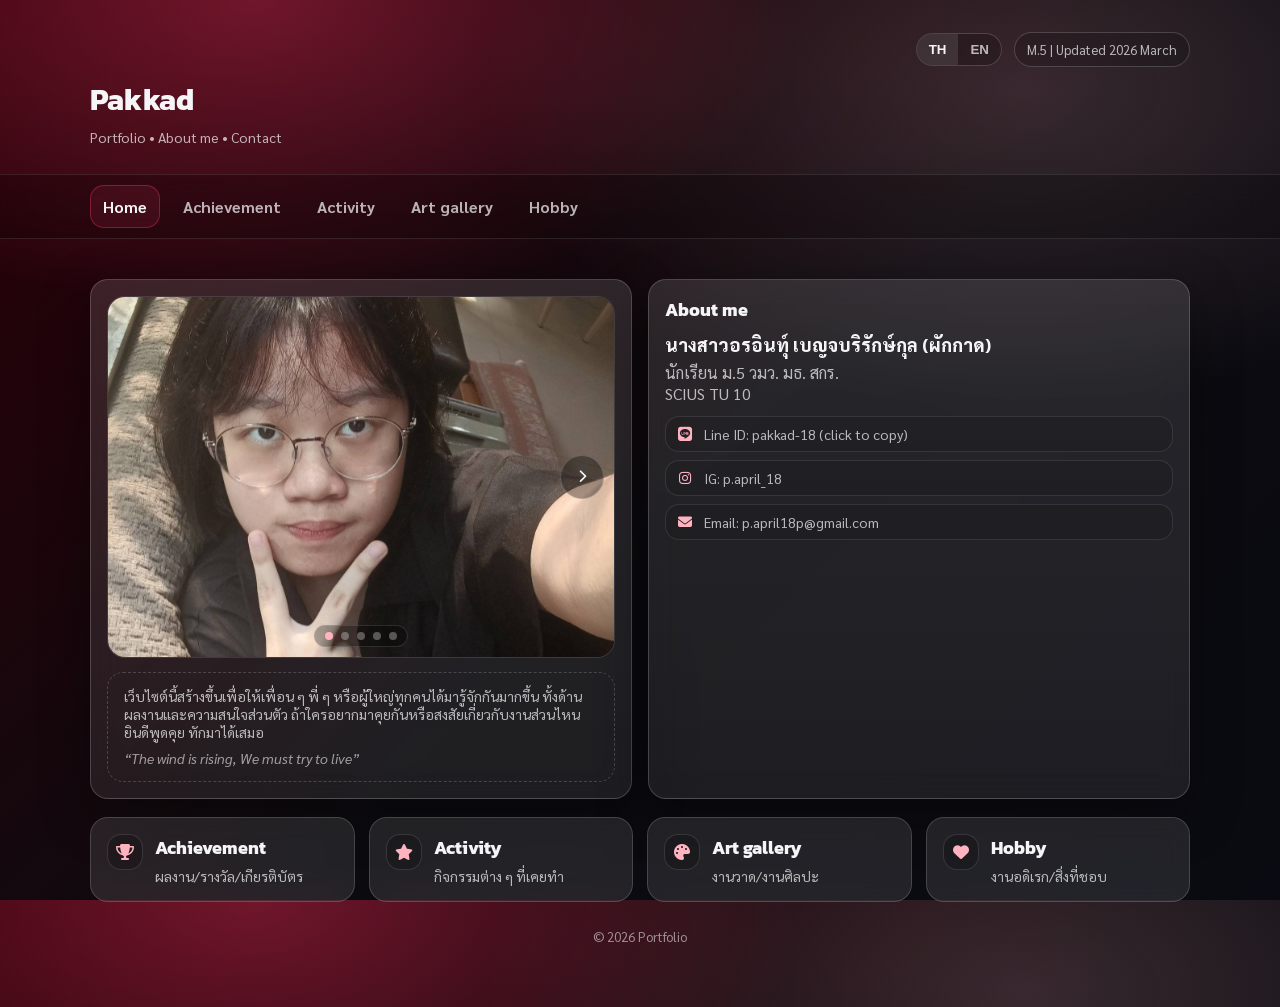
==== index.html @ 6d71f20a "update" ====
<!doctype html>
<html lang="th">
<head>
  <meta charset="utf-8" />
  <meta name="viewport" content="width=device-width, initial-scale=1" />
  <title>Pakkad | About me</title>

  <!-- Fonts -->
  <link rel="preconnect" href="https://fonts.googleapis.com">
  <link rel="preconnect" href="https://fonts.gstatic.com" crossorigin>
  <link href="https://fonts.googleapis.com/css2?family=Kanit:wght@500;700&family=Sarabun:wght@400;600;800&display=swap" rel="stylesheet">

  <!-- Icons (Font Awesome) -->
  <link rel="stylesheet" href="https://cdnjs.cloudflare.com/ajax/libs/font-awesome/6.5.0/css/all.min.css">

  <link rel="stylesheet" href="style.css" />
</head>
<body>

  <div class="container">
    <div class="topbar">
      <div class="lang-toggle" title="Toggle language (only About section)">
        <button id="btnTH" class="active">TH</button>
        <button id="btnEN">EN</button>
      </div>
      <div class="badge">M.5 | Updated 2026 March</div>
    </div>

    <div class="header">
      <div>
        <h1>Pakkad</h1>
        <p class="subtitle">Portfolio • About me • Contact</p>
      </div>
    </div>
  </div>

  <div class="nav">
    <div class="container">
      <div class="navlinks">
        <a href="index.html">Home</a>
        <a href="achievement.html">Achievement</a>
        <a href="activity.html">Activity</a>
        <a href="art.html">Art gallery</a>
        <a href="hobby.html">Hobby</a>
      </div>
    </div>
  </div>

  <main class="container section">
    <div class="grid-2">

      <!-- LEFT: Profile carousel -->
      <div class="glass profile-wrap">
        <div class="carousel" id="carProfile">
          <button class="car-btn left" aria-label="Previous">
            <i class="fa-solid fa-chevron-left"></i>
          </button>
          <img alt="Profile photo carousel" />
          <button class="car-btn right" aria-label="Next">
            <i class="fa-solid fa-chevron-right"></i>
          </button>
          <div class="dots"></div>
        </div>

        <div class="quote">
          เว็บไซต์นี้สร้างขึ้นเพื่อให้เพื่อน ๆ พี่ ๆ หรือผู้ใหญ่ทุกคนได้มารู้จักกันมากขึ้น ทั้งด้านผลงานและความสนใจส่วนตัว
          ถ้าใครอยากมาคุยกันหรือสงสัยเกี่ยวกับงานส่วนไหนยินดีพูดคุย ทักมาได้เสมอ
          <div class="en">“The wind is rising, We must try to live”</div>
        </div>
      </div>

      <!-- RIGHT: About + Contact (TH/EN toggle only here) -->
      <div class="glass profile-wrap">

        <div data-lang="th">
          <h2 class="profile-title">About me</h2>
          <p class="profile-name">นางสาวอรอินทุ์ เบญจบริรักษ์กุล (ผักกาด)</p>
          <p class="profile-meta">นักเรียน ม.5 วมว. มธ. สกร.<br/>SCIUS TU 10</p>
        </div>

        <div data-lang="en" style="display:none">
          <h2 class="profile-title">About me</h2>
          <p class="profile-name">Ornin bentaborirakkun (Pakkad)</p>
          <p class="profile-meta">M.5 student from SCIUSTU<br/>SCIUS TU 10</p>
        </div>

        <div class="contact">
          <a href="#" onclick="navigator.clipboard.writeText('pakkad-18'); return false;">
            <i class="fa-brands fa-line"></i>
            <span>Line ID: pakkad-18 (click to copy)</span>
          </a>

          <a href="https://instagram.com/p.april_18" target="_blank" rel="noreferrer">
            <i class="fa-brands fa-instagram"></i>
            <span>IG: p.april_18</span>
          </a>

          <a href="mailto:p.april18p@gmail.com">
            <i class="fa-solid fa-envelope"></i>
            <span>Email: p.april18p@gmail.com</span>
          </a>
        </div>

      </div>
    </div>

    <!-- 4 blocks -->
    <section class="section">
      <div class="cards4">
        <a class="cardlink" href="achievement.html">
          <div class="icon"><i class="fa-solid fa-trophy"></i></div>
          <div>
            <h3>Achievement</h3>
            <p>ผลงาน/รางวัล/เกียรติบัตร</p>
          </div>
        </a>

        <a class="cardlink" href="activity.html">
          <div class="icon"><i class="fa-solid fa-star"></i></div>
          <div>
            <h3>Activity</h3>
            <p>กิจกรรมต่าง ๆ ที่เคยทำ</p>
          </div>
        </a>

        <a class="cardlink" href="art.html">
          <div class="icon"><i class="fa-solid fa-palette"></i></div>
          <div>
            <h3>Art gallery</h3>
            <p>งานวาด/งานศิลปะ</p>
          </div>
        </a>

        <a class="cardlink" href="hobby.html">
          <div class="icon"><i class="fa-solid fa-heart"></i></div>
          <div>
            <h3>Hobby</h3>
            <p>งานอดิเรก/สิ่งที่ชอบ</p>
          </div>
        </a>
      </div>
    </section>

    <div class="footer">© <span data-year></span> Portfolio</div>
  </main>

  <script src="script.js"></script>
  <script>
    // Profile carousel images (5)
    setupCarousel("carProfile", [
      "assets/images/profiles/profile1.jpg",
      "assets/images/profiles/profile2.jpg",
      "assets/images/profiles/profile3.jpg",
      "assets/images/profiles/profile4.jpg",
      "assets/images/profiles/profile5.jpg"
    ]);
  </script>
</body>
</html>
---- style.css ----
:root{
  --bg1:#0b0b0f;
  --bg2:#2b0008;
  --bg3:#0a0a12;

  --glass: rgba(255,255,255,0.12);
  --glass2: rgba(255,255,255,0.08);
  --border: rgba(255,255,255,0.18);

  --text:#f5f5f7;
  --muted: rgba(245,245,247,0.72);

  --accent:#ff3b6a;
  --accent2:#ffb3c1;
  --ok:#43e97b;

  --radius: 18px;
}

*{ box-sizing:border-box; }
html,body{ height:100%; }
body{
  margin:0;
  color:var(--text);
  font-family: "Sarabun", system-ui, -apple-system, Segoe UI, Roboto, "Noto Sans Thai", sans-serif;
  background:
    radial-gradient(900px 520px at 20% 0%, rgba(255,59,106,0.35), transparent 60%),
    radial-gradient(900px 520px at 80% 10%, rgba(255,179,193,0.18), transparent 60%),
    linear-gradient(135deg, var(--bg2), var(--bg1) 55%, var(--bg3));
  overflow-x:hidden;
}

a{ color:inherit; text-decoration:none; }

.container{
  width:min(1100px, 92vw);
  margin:0 auto;
  padding: 22px 0;
}

.topbar{
  display:flex;
  justify-content:flex-end;
  align-items:center;
  gap:12px;
  padding-top: 10px;
}

.badge{
  font-size: 13px;
  color: var(--muted);
  padding: 8px 12px;
  border-radius: 999px;
  border: 1px solid var(--border);
  background: rgba(0,0,0,0.15);
  backdrop-filter: blur(10px);
}

.lang-toggle{
  display:flex;
  border: 1px solid var(--border);
  border-radius: 999px;
  overflow:hidden;
  background: rgba(0,0,0,0.18);
  backdrop-filter: blur(10px);
}
.lang-toggle button{
  border:0;
  padding: 8px 12px;
  color: var(--muted);
  background: transparent;
  cursor:pointer;
  font-weight: 600;
}
.lang-toggle button.active{
  color: var(--text);
  background: rgba(255,255,255,0.10);
}

.header{
  display:flex;
  align-items:flex-end;
  justify-content:space-between;
  gap:16px;
  flex-wrap:wrap;
  padding: 10px 0 6px;
}
.header h1{
  margin:0;
  font-family: "Kanit", system-ui, sans-serif;
  letter-spacing: 0.2px;
  font-size: 30px;
}
.header .subtitle{
  margin: 6px 0 0;
  color: var(--muted);
  font-size: 14px;
}

.nav{
  position: sticky;
  top:0;
  z-index: 50;
  background: rgba(0,0,0,0.22);
  backdrop-filter: blur(14px);
  border-top: 1px solid rgba(255,255,255,0.10);
  border-bottom: 1px solid rgba(255,255,255,0.10);
}
.nav .container{
  padding: 10px 0;
}
.navlinks{
  display:flex;
  gap:10px;
  flex-wrap:wrap;
}
.navlinks a{
  padding: 10px 12px;
  border-radius: 14px;
  border: 1px solid transparent;
  color: var(--muted);
  font-weight: 650;
}
.navlinks a:hover{
  border-color: rgba(255,255,255,0.12);
  color: var(--text);
}
.navlinks a.active{
  border-color: rgba(255,59,106,0.35);
  background: rgba(255,59,106,0.10);
  color: var(--text);
}

.glass{
  background: linear-gradient(180deg, var(--glass), var(--glass2));
  border: 1px solid var(--border);
  border-radius: var(--radius);
  box-shadow: 0 16px 50px rgba(0,0,0,0.35);
  backdrop-filter: blur(16px);
}

.section{
  margin-top: 18px;
}

.grid-2{
  display:grid;
  grid-template-columns: 1fr 1fr;
  gap: 16px;
}
@media (max-width: 860px){
  .grid-2{ grid-template-columns: 1fr; }
}

.profile-wrap{
  padding: 16px;
}

.profile-title{
  margin:0 0 8px;
  font-family:"Kanit", system-ui, sans-serif;
  font-size: 18px;
}
.profile-text{
  margin: 0;
  color: var(--muted);
}
.profile-name{
  margin: 10px 0 0;
  font-weight: 800;
  font-size: 18px;
  color: var(--text);
}
.profile-meta{
  margin: 6px 0 0;
  color: var(--muted);
}

.contact{
  margin-top: 12px;
  display:flex;
  flex-direction:column;
  gap: 8px;
  color: var(--muted);
  font-size: 14px;
}
.contact a{
  display:inline-flex;
  align-items:center;
  gap:10px;
  padding: 8px 10px;
  border-radius: 14px;
  border: 1px solid rgba(255,255,255,0.10);
  background: rgba(0,0,0,0.10);
}
.contact a:hover{
  border-color: rgba(255,255,255,0.18);
  color: var(--text);
}
.contact i{ color: var(--accent2); width: 18px; text-align:center; }

.quote{
  margin-top: 14px;
  padding: 14px 16px;
  border-radius: 16px;
  border: 1px dashed rgba(255,255,255,0.18);
  color: var(--muted);
  font-size: 14px;
}
.quote .en{
  margin-top: 8px;
  color: rgba(245,245,247,0.60);
  font-style: italic;
}

.carousel{
  position: relative;
  border-radius: 18px;
  overflow:hidden;
  border: 1px solid rgba(255,255,255,0.14);
  background: rgba(0,0,0,0.15);
}
.carousel img{
  width: 100%;
  height: 360px;
  object-fit: cover;
  display:block;
  transform: scale(1.02);
  transition: transform 450ms ease;
}
@media (max-width: 860px){
  .carousel img{ height: 280px; }
}
.carousel:hover img{
  transform: scale(1.05);
}
.car-btn{
  position:absolute;
  top:50%;
  transform: translateY(-50%);
  width: 44px;
  height: 44px;
  border-radius: 999px;
  border: 1px solid rgba(255,255,255,0.18);
  background: rgba(0,0,0,0.35);
  color: var(--text);
  cursor:pointer;
  display:grid;
  place-items:center;
  transition: transform 150ms ease, background 150ms ease;
}
.car-btn:hover{
  background: rgba(0,0,0,0.48);
  transform: translateY(-50%) scale(1.05);
}
.car-btn.left{ left: 10px; }
.car-btn.right{ right: 10px; }

.dots{
  position:absolute;
  bottom: 10px;
  left: 50%;
  transform: translateX(-50%);
  display:flex;
  gap:8px;
  padding: 6px 10px;
  border-radius: 999px;
  background: rgba(0,0,0,0.30);
  border: 1px solid rgba(255,255,255,0.12);
}
.dot{
  width: 8px; height: 8px;
  border-radius: 999px;
  background: rgba(255,255,255,0.30);
}
.dot.active{
  background: var(--accent2);
}

.cards4{
  display:grid;
  grid-template-columns: repeat(4, 1fr);
  gap: 14px;
  margin-top: 14px;
}
@media (max-width: 980px){
  .cards4{ grid-template-columns: repeat(2, 1fr); }
}
@media (max-width: 520px){
  .cards4{ grid-template-columns: 1fr; }
}

.cardlink{
  padding: 16px;
  border-radius: var(--radius);
  border: 1px solid rgba(255,255,255,0.16);
  background: rgba(255,255,255,0.10);
  backdrop-filter: blur(14px);
  transition: transform 180ms ease, border-color 180ms ease, background 180ms ease;
  display:flex;
  gap: 12px;
  align-items:flex-start;
}
.cardlink:hover{
  transform: translateY(-4px);
  border-color: rgba(255,179,193,0.35);
  background: rgba(255,255,255,0.13);
}
.cardlink .icon{
  width: 36px; height: 36px;
  border-radius: 14px;
  display:grid;
  place-items:center;
  background: rgba(0,0,0,0.20);
  border: 1px solid rgba(255,255,255,0.12);
  color: var(--accent2);
  flex: 0 0 auto;
}
.cardlink h3{
  margin:0;
  font-family:"Kanit", system-ui, sans-serif;
  font-size: 18px;
}
.cardlink p{
  margin: 6px 0 0;
  color: var(--muted);
  font-size: 14px;
}

.page-title{
  padding: 16px;
}
.page-title h2{
  margin:0;
  font-family:"Kanit", system-ui, sans-serif;
  font-size: 22px;
}
.page-title p{
  margin: 6px 0 0;
  color: var(--muted);
}

.accordion{
  display:flex;
  flex-direction:column;
  gap: 12px;
}
.acc-item{
  overflow:hidden;
}
.acc-btn{
  width:100%;
  text-align:left;
  padding: 14px 16px;
  border:0;
  cursor:pointer;
  color: var(--text);
  background: transparent;
  display:flex;
  align-items:center;
  justify-content:space-between;
  gap: 10px;
  font-weight: 750;
}
.acc-btn span{
  display:flex;
  align-items:center;
  gap: 10px;
  font-family:"Kanit", system-ui, sans-serif;
}
.acc-btn i{ color: var(--accent2); }
.acc-panel{
  display:none;
  padding: 0 16px 16px;
  color: var(--muted);
}
.acc-panel.show{ display:block; }

.awards{
  margin-top: 10px;
  padding-left: 18px;
}
.awards li{
  margin: 6px 0;
}
.check{
  color: var(--ok);
  margin-left: 8px;
}

.gallery{
  display:grid;
  grid-template-columns: repeat(3, 1fr);
  gap: 12px;
  margin-top: 12px;
}
@media (max-width: 860px){
  .gallery{ grid-template-columns: repeat(2, 1fr); }
}
@media (max-width: 520px){
  .gallery{ grid-template-columns: 1fr; }
}
.gallery img{
  width: 100%;
  height: 210px;
  object-fit: cover;
  border-radius: 16px;
  border: 1px solid rgba(255,255,255,0.14);
  cursor: zoom-in;
  transition: transform 180ms ease;
}
.gallery img:hover{ transform: scale(1.02); }

.lightbox{
  position: fixed;
  inset: 0;
  background: rgba(0,0,0,0.78);
  display:none;
  place-items:center;
  padding: 18px;
  z-index: 1000;
}
.lightbox.show{ display:grid; }
.lightbox img{
  width: min(960px, 94vw);
  height: auto;
  max-height: 86vh;
  border-radius: 18px;
  border: 1px solid rgba(255,255,255,0.18);
}
.lightbox .close{
  position:absolute;
  top: 14px;
  right: 14px;
  width: 44px; height: 44px;
  border-radius: 999px;
  border: 1px solid rgba(255,255,255,0.18);
  background: rgba(0,0,0,0.35);
  color: var(--text);
  cursor:pointer;
}

.footer{
  margin: 26px 0 40px;
  text-align:center;
  color: rgba(245,245,247,0.55);
  font-size: 13px;
}
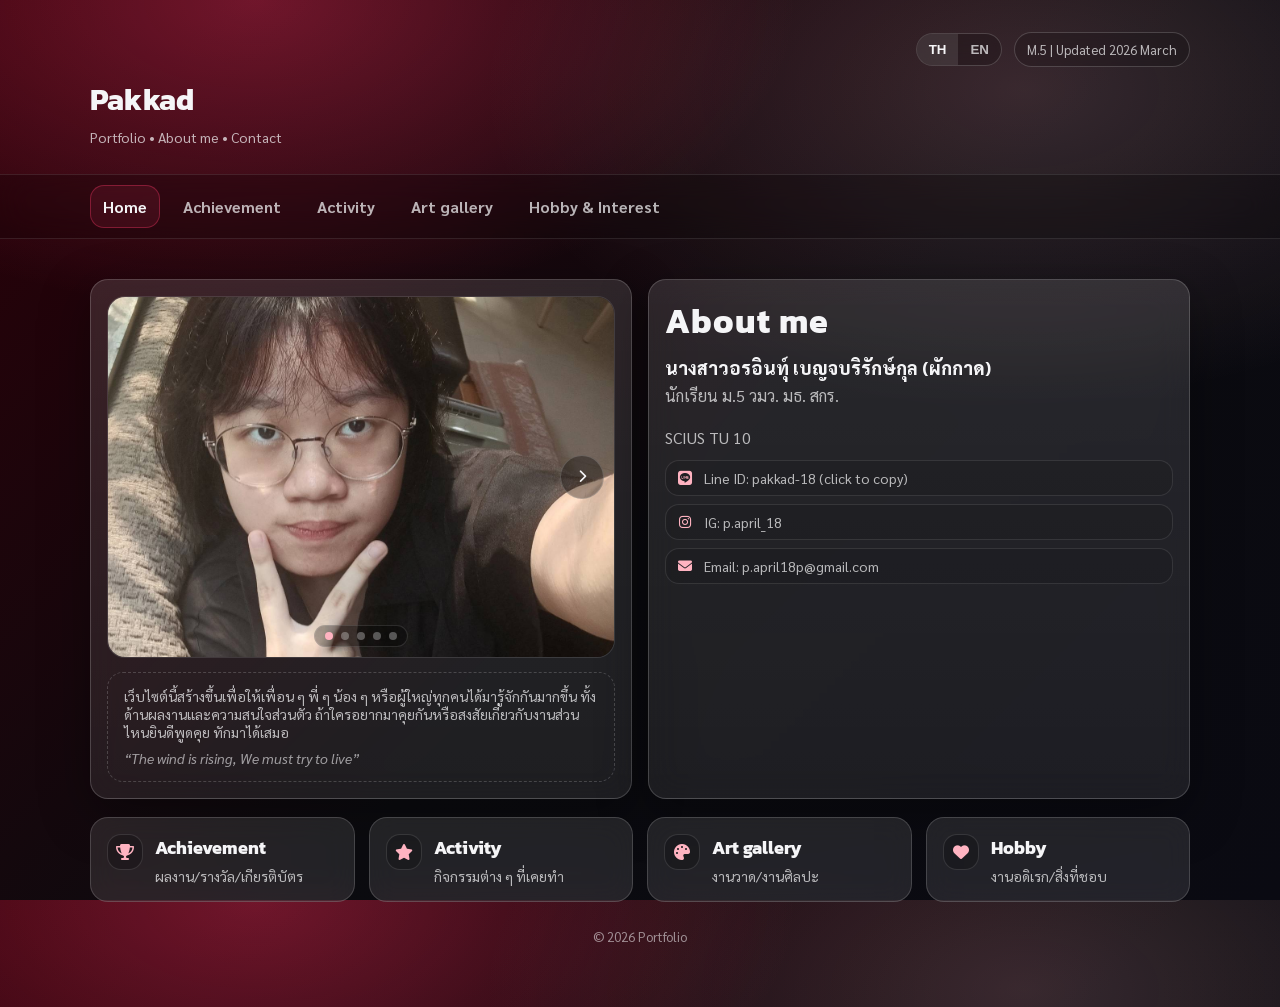
==== commit 01cdd5a5: "update" ====
--- a/index.html
+++ b/index.html
@@ -41,7 +41,7 @@
         <a href="achievement.html">Achievement</a>
         <a href="activity.html">Activity</a>
         <a href="art.html">Art gallery</a>
-        <a href="hobby.html">Hobby</a>
+        <a href="hobby.html">Hobby & Interest</a>
       </div>
     </div>
   </div>
@@ -63,7 +63,7 @@
         </div>
 
         <div class="quote">
-          เว็บไซต์นี้สร้างขึ้นเพื่อให้เพื่อน ๆ พี่ ๆ หรือผู้ใหญ่ทุกคนได้มารู้จักกันมากขึ้น ทั้งด้านผลงานและความสนใจส่วนตัว
+          เว็บไซต์นี้สร้างขึ้นเพื่อให้เพื่อน ๆ พี่ ๆ น้อง ๆ หรือผู้ใหญ่ทุกคนได้มารู้จักกันมากขึ้น ทั้งด้านผลงานและความสนใจส่วนตัว
           ถ้าใครอยากมาคุยกันหรือสงสัยเกี่ยวกับงานส่วนไหนยินดีพูดคุย ทักมาได้เสมอ
           <div class="en">“The wind is rising, We must try to live”</div>
         </div>
@@ -75,13 +75,13 @@
         <div data-lang="th">
           <h2 class="profile-title">About me</h2>
           <p class="profile-name">นางสาวอรอินทุ์ เบญจบริรักษ์กุล (ผักกาด)</p>
-          <p class="profile-meta">นักเรียน ม.5 วมว. มธ. สกร.<br/>SCIUS TU 10</p>
+          <p class="profile-meta">นักเรียน ม.5 วมว. มธ. สกร.<br/><br/>SCIUS TU 10</p>
         </div>
 
         <div data-lang="en" style="display:none">
           <h2 class="profile-title">About me</h2>
           <p class="profile-name">Ornin bentaborirakkun (Pakkad)</p>
-          <p class="profile-meta">M.5 student from SCIUSTU<br/>SCIUS TU 10</p>
+          <p class="profile-meta">M.5 student from SCIUSTU<br/><br/>SCIUS TU 10</p>
         </div>
 
         <div class="contact">
--- a/style.css
+++ b/style.css
@@ -159,7 +159,9 @@
 .profile-title{
   margin:0 0 8px;
   font-family:"Kanit", system-ui, sans-serif;
-  font-size: 18px;
+  font-size: 34px;
+  font-weight:700;
+  letter-spacing:1px;
 }
 .profile-text{
   margin: 0;
@@ -402,7 +404,7 @@
 }
 .gallery img{
   width: 100%;
-  height: 210px;
+  aspect-ratio: 1 / 1;
   object-fit: cover;
   border-radius: 16px;
   border: 1px solid rgba(255,255,255,0.14);
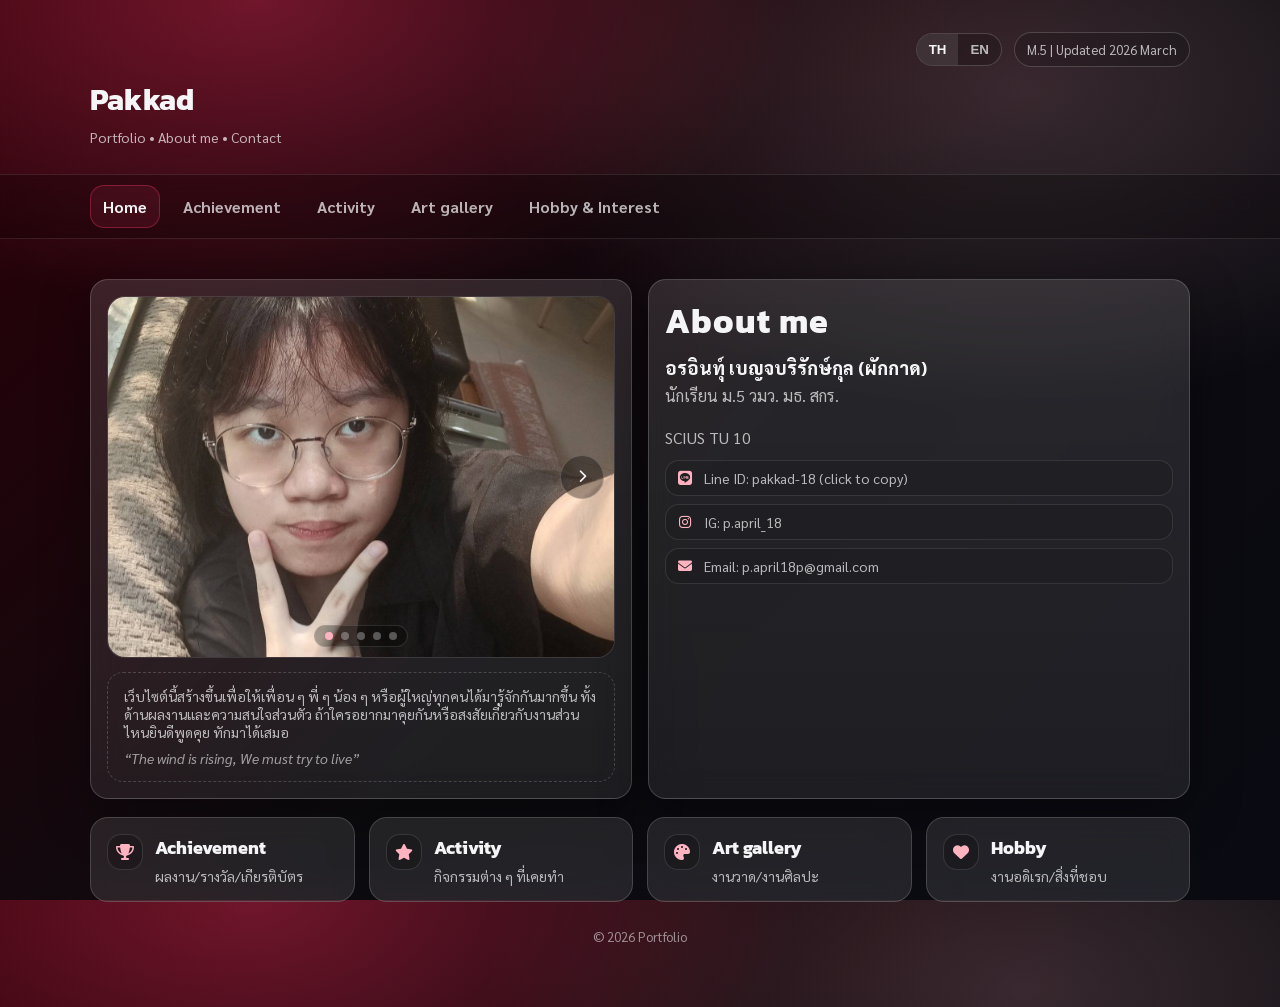
==== commit 5f5dc500: "ud" ====
--- a/index.html
+++ b/index.html
@@ -74,7 +74,7 @@
 
         <div data-lang="th">
           <h2 class="profile-title">About me</h2>
-          <p class="profile-name">นางสาวอรอินทุ์ เบญจบริรักษ์กุล (ผักกาด)</p>
+          <p class="profile-name">อรอินทุ์ เบญจบริรักษ์กุล (ผักกาด)</p>
           <p class="profile-meta">นักเรียน ม.5 วมว. มธ. สกร.<br/><br/>SCIUS TU 10</p>
         </div>
 
--- a/style.css
+++ b/style.css
@@ -392,15 +392,15 @@
 
 .gallery{
   display:grid;
-  grid-template-columns: repeat(3, 1fr);
+  grid-template-columns: repeat(4, 1fr);
   gap: 12px;
   margin-top: 12px;
 }
 @media (max-width: 860px){
+  .gallery{ grid-template-columns: repeat(3, 1fr); }
+}
+@media (max-width: 520px){
   .gallery{ grid-template-columns: repeat(2, 1fr); }
-}
-@media (max-width: 520px){
-  .gallery{ grid-template-columns: 1fr; }
 }
 .gallery img{
   width: 100%;
@@ -447,4 +447,39 @@
   text-align:center;
   color: rgba(245,245,247,0.55);
   font-size: 13px;
+}
+
+.camp-links{
+  margin-top:12px;
+  display:flex;
+  gap:10px;
+  flex-wrap:wrap;
+}
+
+.ig-bubble{
+  display:inline-flex;
+  align-items:center;
+  gap:8px;
+  padding:8px 14px;
+  border-radius:999px;
+  font-size:14px;
+  text-decoration:none;
+  color:white;
+
+  background:rgba(255,255,255,0.08);
+  border:1px solid rgba(255,255,255,0.15);
+  backdrop-filter: blur(6px);
+
+  transition:all 0.2s ease;
+}
+
+.ig-bubble i{
+  color:#E1306C;
+  font-size:16px;
+}
+
+.ig-bubble:hover{
+  background:#E1306C;
+  border-color:#E1306C;
+  transform:translateY(-2px);
 }
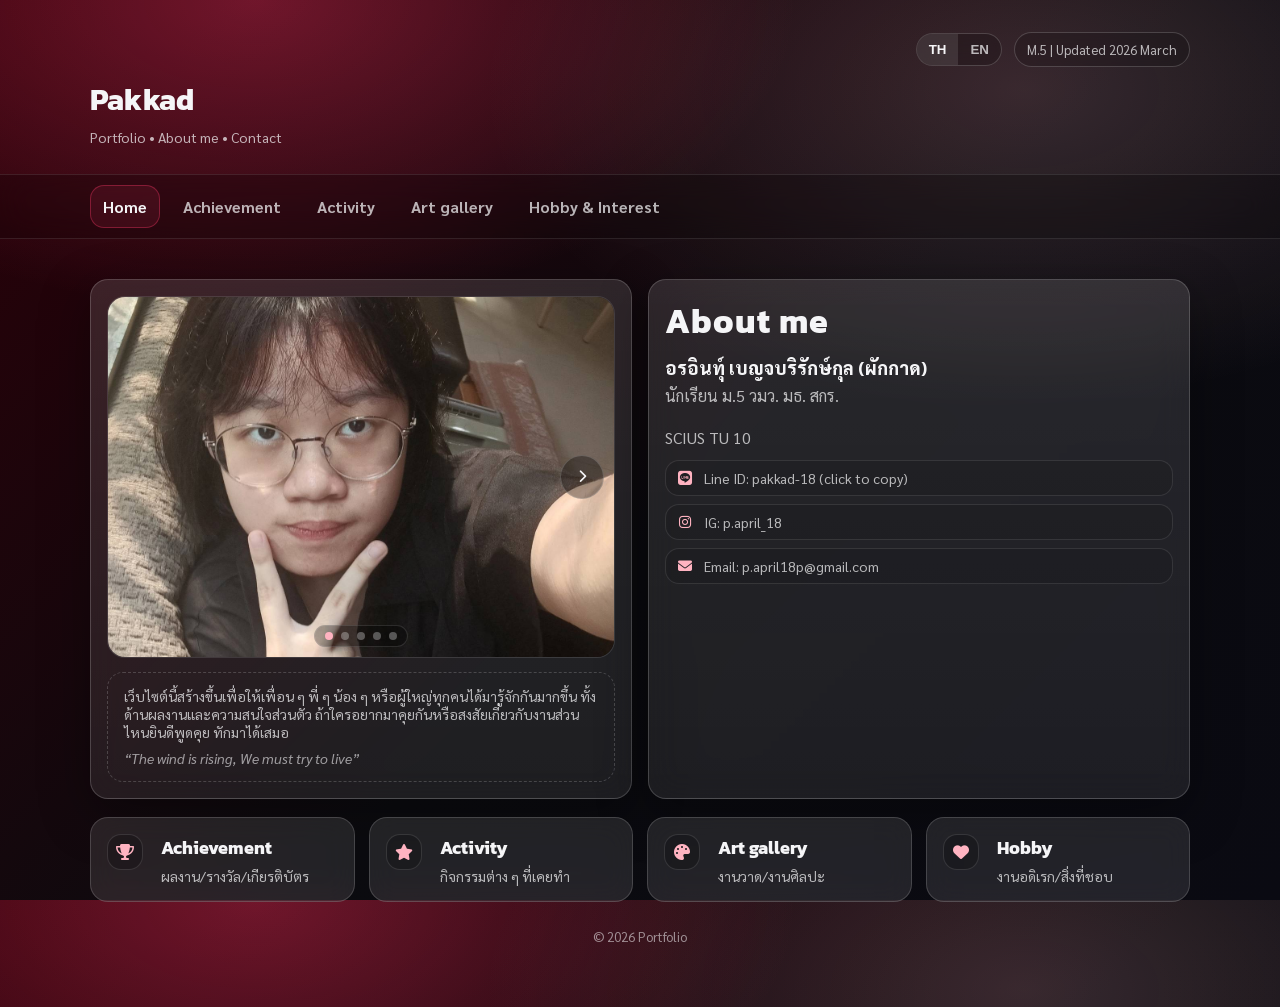
==== commit e78bcee4: "ud" ====
--- a/index.html
+++ b/index.html
@@ -52,9 +52,7 @@
       <!-- LEFT: Profile carousel -->
       <div class="glass profile-wrap">
         <div class="carousel" id="carProfile">
-          <button class="car-btn left" aria-label="Previous">
-            <i class="fa-solid fa-chevron-left"></i>
-          </button>
+           
           <img alt="Profile photo carousel" />
           <button class="car-btn right" aria-label="Next">
             <i class="fa-solid fa-chevron-right"></i>
--- a/style.css
+++ b/style.css
@@ -482,4 +482,11 @@
   background:#E1306C;
   border-color:#E1306C;
   transform:translateY(-2px);
+}
+
+.icon{
+  width:25px;
+  height:25px;
+  margin-right:6px;
+  vertical-align:middle;
 }
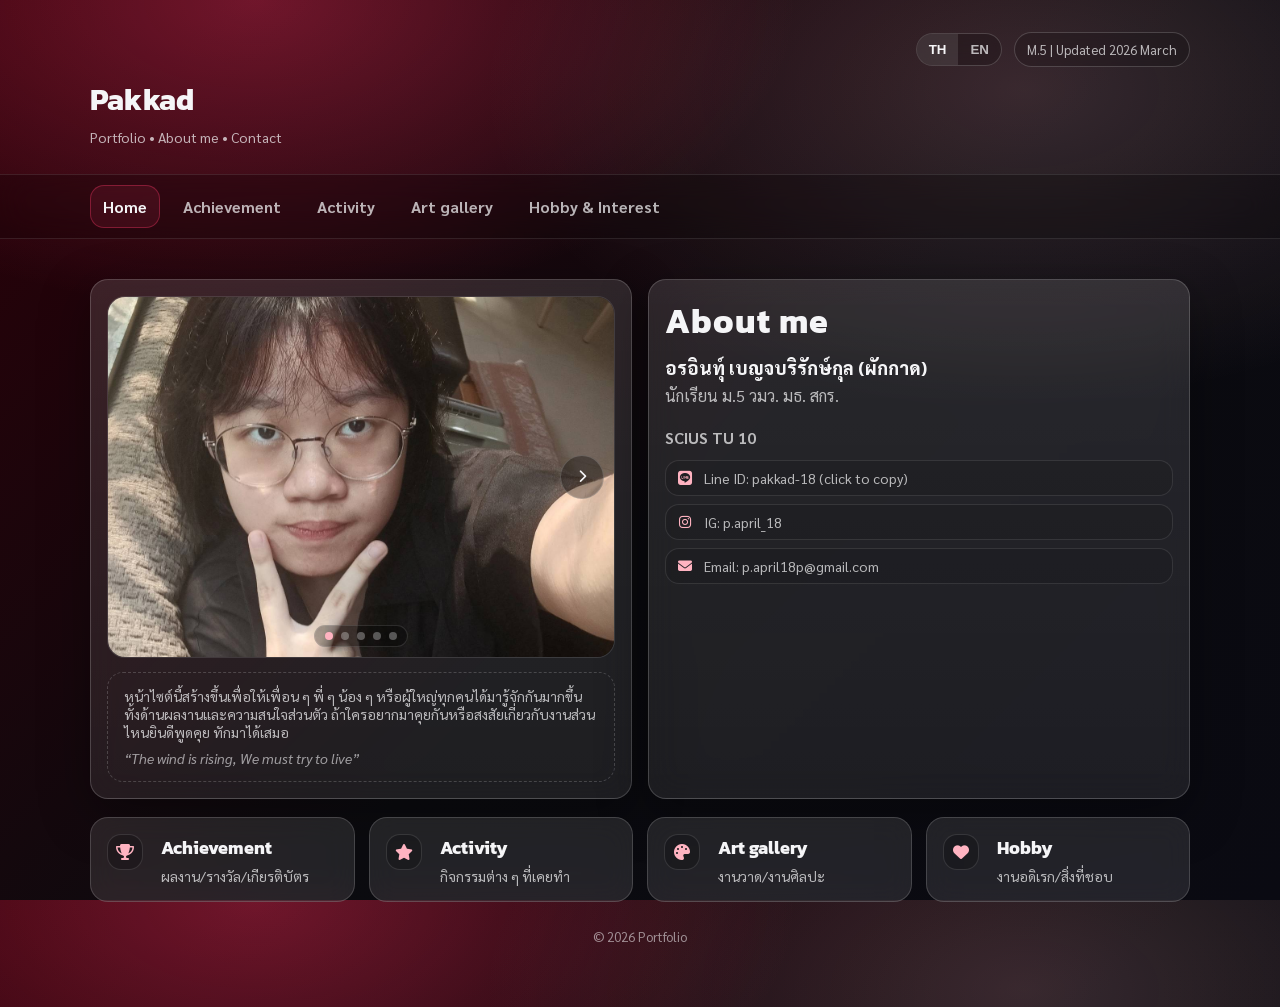
==== commit 7e50e7e0: "ีud" ====
--- a/index.html
+++ b/index.html
@@ -61,7 +61,7 @@
         </div>
 
         <div class="quote">
-          เว็บไซต์นี้สร้างขึ้นเพื่อให้เพื่อน ๆ พี่ ๆ น้อง ๆ หรือผู้ใหญ่ทุกคนได้มารู้จักกันมากขึ้น ทั้งด้านผลงานและความสนใจส่วนตัว
+          หน้าไซต์นี้สร้างขึ้นเพื่อให้เพื่อน ๆ พี่ ๆ น้อง ๆ หรือผู้ใหญ่ทุกคนได้มารู้จักกันมากขึ้น ทั้งด้านผลงานและความสนใจส่วนตัว
           ถ้าใครอยากมาคุยกันหรือสงสัยเกี่ยวกับงานส่วนไหนยินดีพูดคุย ทักมาได้เสมอ
           <div class="en">“The wind is rising, We must try to live”</div>
         </div>
@@ -73,13 +73,13 @@
         <div data-lang="th">
           <h2 class="profile-title">About me</h2>
           <p class="profile-name">อรอินทุ์ เบญจบริรักษ์กุล (ผักกาด)</p>
-          <p class="profile-meta">นักเรียน ม.5 วมว. มธ. สกร.<br/><br/>SCIUS TU 10</p>
+          <p class="profile-meta">นักเรียน ม.5 วมว. มธ. สกร.<br/><br/><b>SCIUS TU 10</b></p>
         </div>
 
         <div data-lang="en" style="display:none">
           <h2 class="profile-title">About me</h2>
           <p class="profile-name">Ornin bentaborirakkun (Pakkad)</p>
-          <p class="profile-meta">M.5 student from SCIUSTU<br/><br/>SCIUS TU 10</p>
+          <p class="profile-meta">M.5 student from SCIUSTU<br/><br/> <b>SCIUS TU 10</b></p>
         </div>
 
         <div class="contact">
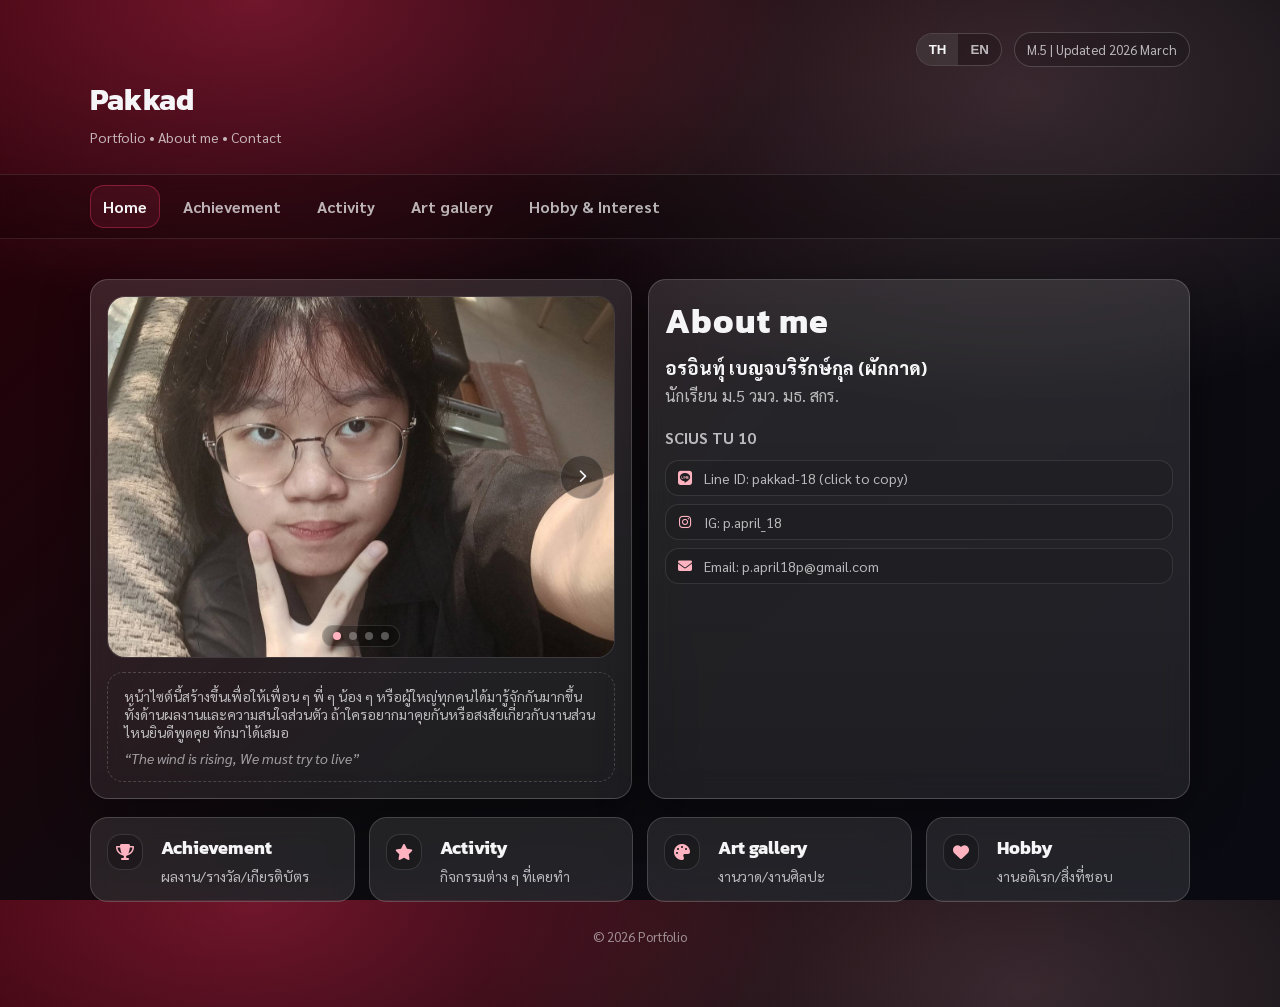
==== commit cff7dcf5: "ud" ====
--- a/index.html
+++ b/index.html
@@ -149,8 +149,7 @@
       "assets/images/profiles/profile1.jpg",
       "assets/images/profiles/profile2.jpg",
       "assets/images/profiles/profile3.jpg",
-      "assets/images/profiles/profile4.jpg",
-      "assets/images/profiles/profile5.jpg"
+      "assets/images/profiles/profile4.jpg" 
     ]);
   </script>
 </body>
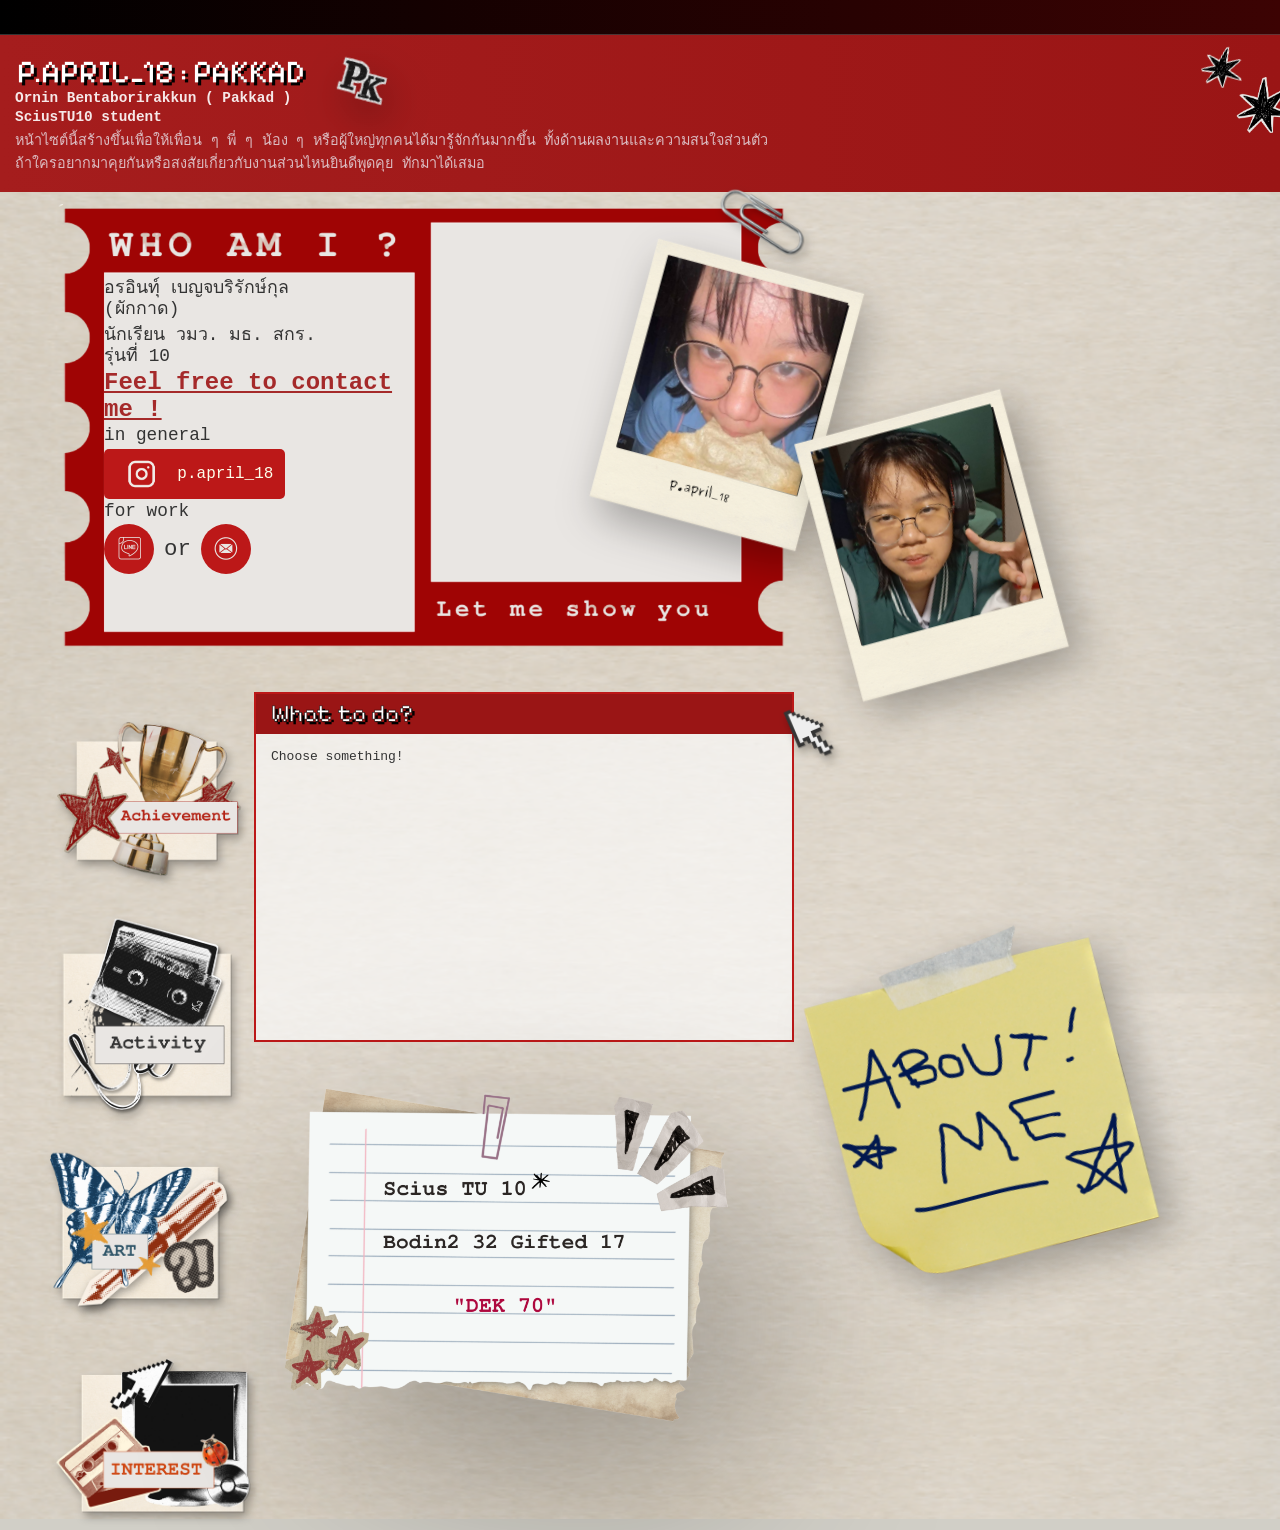
==== commit fe348a11: "new a" ====
--- a/index.html
+++ b/index.html
@@ -1,156 +1,118 @@
-<!doctype html>
+<!DOCTYPE html>
 <html lang="th">
 <head>
-  <meta charset="utf-8" />
-  <meta name="viewport" content="width=device-width, initial-scale=1" />
-  <title>Pakkad | About me</title>
-
-  <!-- Fonts -->
-  <link rel="preconnect" href="https://fonts.googleapis.com">
-  <link rel="preconnect" href="https://fonts.gstatic.com" crossorigin>
-  <link href="https://fonts.googleapis.com/css2?family=Kanit:wght@500;700&family=Sarabun:wght@400;600;800&display=swap" rel="stylesheet">
-
-  <!-- Icons (Font Awesome) -->
-  <link rel="stylesheet" href="https://cdnjs.cloudflare.com/ajax/libs/font-awesome/6.5.0/css/all.min.css">
-
-  <link rel="stylesheet" href="style.css" />
+    <meta charset="UTF-8">
+    <meta name="viewport" content="width=device-width, initial-scale=1.0">
+    <title>Pakkad's Portfolio</title>
+    <script src="script.js"></script>
+    <link rel="stylesheet" href="style.css">
+    <link href="https://fonts.googleapis.com/css2?family=Pixelify+Sans:wght@400..700&display=swap" rel="stylesheet">
 </head>
 <body>
+    <div class="scrolling-ticker">
+    <div class="ticker-content">
+        <span>what is this earth without art just a rock</span>
+        <span>what is this earth without art just a rock</span>
+        <span>what is this earth without art just a rock</span>
+        <span>what is this earth without art just a rock</span>
+    </div>
+</div>
 
-  <div class="container">
-    <div class="topbar">
-      <div class="lang-toggle" title="Toggle language (only About section)">
-        <button id="btnTH" class="active">TH</button>
-        <button id="btnEN">EN</button>
-      </div>
-      <div class="badge">M.5 | Updated 2026 March</div>
+    <header class="top-banner">
+        <h2 class="pixel-font">P.APRIL_18 : PAKKAD</h2>
+        <p><b>Ornin Bentaborirakkun ( Pakkad )</b></p>
+        <p><b>SciusTU10 student</b></p>
+        <p style="color: rgba(240, 248, 255, 0.805); font-size: 0.9rem;">หน้าไซต์นี้สร้างขึ้นเพื่อให้เพื่อน ๆ พี่ ๆ น้อง ๆ หรือผู้ใหญ่ทุกคนได้มารู้จักกันมากขึ้น ทั้งด้านผลงานและความสนใจส่วนตัว <br/> ถ้าใครอยากมาคุยกันหรือสงสัยเกี่ยวกับงานส่วนไหนยินดีพูดคุย ทักมาได้เสมอ</p>
+        <img src="assets/images/element/black star.png" alt="Star" class="star-decoration-1">
+        <img src="assets/images/element/black star.png" alt="Star" class="star-decoration-2">  
+    </header>
+
+    
+    
+    <main class="container">
+        
+        <div class="ticket-wrapper">
+   <div class="ticket-bg"> 
+        <img src="assets/images/element/paperclip.png" class="paper-clip" alt="clip">
+
+    <div class="ticket-info">
+         <p> อรอินทุ์ เบญจบริรักษ์กุล <br/> (ผักกาด)</p>
+         <p> นักเรียน วมว. มธ. สกร. <br/> รุ่นที่ 10</p>
+         <h6 style="color: brown;"><b><u>Feel free to contact me !</u></b></h6>
+          
+         
+         <p class="label">in general</p>
+
+<a href="https://instagram.com/p.april_18" target="_blank" class="btn-ig">
+    <img src="assets/images/icons/ig.png" alt="IG"> p.april_18
+</a>
+
+<p class="label">for work</p>
+
+<div class="work-row">
+    <button onclick="copyLine()" class="btn-line">
+        <img src="assets/images/icons/Line.png" alt="Line">  
+    </button>
+    <span class="or-text">or</span>
+    <a href="mailto:p.april18p@gmail.com" class="btn-email">
+        <img src="assets/images/icons/mail.png" alt="Email">
+    </a>
+</div>
+          
+    </div> 
+    <div class="ticket-media">
+        <video autoplay muted loop playsinline class="ticket-video">
+        <source src="assets/me.mp4" type="video/mp4">
+        Your browser does not support the video tag.
+    </video>
+    </div> 
+
     </div>
 
-    <div class="header">
-      <div>
-        <h1>Pakkad</h1>
-        <p class="subtitle">Portfolio • About me • Contact</p>
-      </div>
+
     </div>
-  </div>
+</div>
 
-  <div class="nav">
-    <div class="container">
-      <div class="navlinks">
-        <a href="index.html">Home</a>
-        <a href="achievement.html">Achievement</a>
-        <a href="activity.html">Activity</a>
-        <a href="art.html">Art gallery</a>
-        <a href="hobby.html">Hobby & Interest</a>
-      </div>
+ 
+    
+
+        <section class="main-content">
+            <div class="sidebar-icons">
+                <a  onclick="changeTextActivity('Achievement')" class="img-btn">
+    <img src="assets/images/element/Achievement_Icon.png" alt="คลิกเพื่อไปที่ chievement">
+                </a>
+                <a  onclick="changeTextActivity('Activity')" class="img-btn">
+    <img src="assets/images/element/Activity_Icon.png" alt="คลิกเพื่อไปที่ Activity">
+                </a>
+                <a onclick="changeTextActivity('ART')" class="img-btn">
+    <img src="assets/images/element/ART_Icon.png" alt="คลิกเพื่อไปที่ Art">
+                </a>
+                <a onclick="changeTextActivity('Interest')" class="img-btn">
+    <img src="assets/images/element/Interest_Icon.png" alt="คลิกเพื่อไปที่ Interest"> 
+                </a>
+            </div>
+
+           <div class="content-display">
+    <img src="assets/images/element/cursor.png" alt="cursorelement" class="cursor">
+    
+    <div class="display-box">
+        <h2 class="display-title" id="todo-text">What to do?</h2>
+        <div class="display-content">
+            Choose something!
+        </div>
     </div>
-  </div>
+</div>
+<img src="assets/images/element/Note_dek70.png" class="sticker" id="postit_mb" >
 
-  <main class="container section">
-    <div class="grid-2">
+        </section>
 
-      <!-- LEFT: Profile carousel -->
-      <div class="glass profile-wrap">
-        <div class="carousel" id="carProfile">
-           
-          <img alt="Profile photo carousel" />
-          <button class="car-btn right" aria-label="Next">
-            <i class="fa-solid fa-chevron-right"></i>
-          </button>
-          <div class="dots"></div>
-        </div>
+    </main>
 
-        <div class="quote">
-          หน้าไซต์นี้สร้างขึ้นเพื่อให้เพื่อน ๆ พี่ ๆ น้อง ๆ หรือผู้ใหญ่ทุกคนได้มารู้จักกันมากขึ้น ทั้งด้านผลงานและความสนใจส่วนตัว
-          ถ้าใครอยากมาคุยกันหรือสงสัยเกี่ยวกับงานส่วนไหนยินดีพูดคุย ทักมาได้เสมอ
-          <div class="en">“The wind is rising, We must try to live”</div>
-        </div>
-      </div>
+<img src="assets/images/element/pk.png" class="sticker"  style="top: 40px; left: 320px; width: 80px; rotate: 15deg;">
+<img src="assets/images/element/Mypic1.png" class="sticker"  style="top: 250px; right: 400px;  rotate: 15deg; width: 300px;">
+<img src="assets/images/element/Mypic2.png" class="sticker"  style="top: 400px; right: 200px;  rotate: -15deg; width: 300px;">
+<img src="assets/images/element/postit_aboutme.png" class="sticker"  style="bottom: -400px; right: 100px;  rotate: -15deg; width: 400px;">
 
-      <!-- RIGHT: About + Contact (TH/EN toggle only here) -->
-      <div class="glass profile-wrap">
 
-        <div data-lang="th">
-          <h2 class="profile-title">About me</h2>
-          <p class="profile-name">อรอินทุ์ เบญจบริรักษ์กุล (ผักกาด)</p>
-          <p class="profile-meta">นักเรียน ม.5 วมว. มธ. สกร.<br/><br/><b>SCIUS TU 10</b></p>
-        </div>
-
-        <div data-lang="en" style="display:none">
-          <h2 class="profile-title">About me</h2>
-          <p class="profile-name">Ornin bentaborirakkun (Pakkad)</p>
-          <p class="profile-meta">M.5 student from SCIUSTU<br/><br/> <b>SCIUS TU 10</b></p>
-        </div>
-
-        <div class="contact">
-          <a href="#" onclick="navigator.clipboard.writeText('pakkad-18'); return false;">
-            <i class="fa-brands fa-line"></i>
-            <span>Line ID: pakkad-18 (click to copy)</span>
-          </a>
-
-          <a href="https://instagram.com/p.april_18" target="_blank" rel="noreferrer">
-            <i class="fa-brands fa-instagram"></i>
-            <span>IG: p.april_18</span>
-          </a>
-
-          <a href="mailto:p.april18p@gmail.com">
-            <i class="fa-solid fa-envelope"></i>
-            <span>Email: p.april18p@gmail.com</span>
-          </a>
-        </div>
-
-      </div>
-    </div>
-
-    <!-- 4 blocks -->
-    <section class="section">
-      <div class="cards4">
-        <a class="cardlink" href="achievement.html">
-          <div class="icon"><i class="fa-solid fa-trophy"></i></div>
-          <div>
-            <h3>Achievement</h3>
-            <p>ผลงาน/รางวัล/เกียรติบัตร</p>
-          </div>
-        </a>
-
-        <a class="cardlink" href="activity.html">
-          <div class="icon"><i class="fa-solid fa-star"></i></div>
-          <div>
-            <h3>Activity</h3>
-            <p>กิจกรรมต่าง ๆ ที่เคยทำ</p>
-          </div>
-        </a>
-
-        <a class="cardlink" href="art.html">
-          <div class="icon"><i class="fa-solid fa-palette"></i></div>
-          <div>
-            <h3>Art gallery</h3>
-            <p>งานวาด/งานศิลปะ</p>
-          </div>
-        </a>
-
-        <a class="cardlink" href="hobby.html">
-          <div class="icon"><i class="fa-solid fa-heart"></i></div>
-          <div>
-            <h3>Hobby</h3>
-            <p>งานอดิเรก/สิ่งที่ชอบ</p>
-          </div>
-        </a>
-      </div>
-    </section>
-
-    <div class="footer">© <span data-year></span> Portfolio</div>
-  </main>
-
-  <script src="script.js"></script>
-  <script>
-    // Profile carousel images (5)
-    setupCarousel("carProfile", [
-      "assets/images/profiles/profile1.jpg",
-      "assets/images/profiles/profile2.jpg",
-      "assets/images/profiles/profile3.jpg",
-      "assets/images/profiles/profile4.jpg" 
-    ]);
-  </script>
 </body>
 </html>
--- a/style.css
+++ b/style.css
@@ -1,459 +1,866 @@
-:root{
-  --bg1:#0b0b0f;
-  --bg2:#2b0008;
-  --bg3:#0a0a12;
-
-  --glass: rgba(255,255,255,0.12);
-  --glass2: rgba(255,255,255,0.08);
-  --border: rgba(255,255,255,0.18);
-
-  --text:#f5f5f7;
-  --muted: rgba(245,245,247,0.72);
-
-  --accent:#ff3b6a;
-  --accent2:#ffb3c1;
-  --ok:#43e97b;
-
-  --radius: 18px;
-}
-
-*{ box-sizing:border-box; }
-html,body{ height:100%; }
-body{
-  margin:0;
-  color:var(--text);
-  font-family: "Sarabun", system-ui, -apple-system, Segoe UI, Roboto, "Noto Sans Thai", sans-serif;
-  background:
-    radial-gradient(900px 520px at 20% 0%, rgba(255,59,106,0.35), transparent 60%),
-    radial-gradient(900px 520px at 80% 10%, rgba(255,179,193,0.18), transparent 60%),
-    linear-gradient(135deg, var(--bg2), var(--bg1) 55%, var(--bg3));
-  overflow-x:hidden;
-}
-
-a{ color:inherit; text-decoration:none; }
-
-.container{
-  width:min(1100px, 92vw);
-  margin:0 auto;
-  padding: 22px 0;
-}
-
-.topbar{
-  display:flex;
-  justify-content:flex-end;
-  align-items:center;
-  gap:12px;
-  padding-top: 10px;
-}
-
-.badge{
-  font-size: 13px;
-  color: var(--muted);
-  padding: 8px 12px;
-  border-radius: 999px;
-  border: 1px solid var(--border);
-  background: rgba(0,0,0,0.15);
-  backdrop-filter: blur(10px);
-}
-
-.lang-toggle{
-  display:flex;
-  border: 1px solid var(--border);
-  border-radius: 999px;
-  overflow:hidden;
-  background: rgba(0,0,0,0.18);
-  backdrop-filter: blur(10px);
-}
-.lang-toggle button{
-  border:0;
-  padding: 8px 12px;
-  color: var(--muted);
-  background: transparent;
-  cursor:pointer;
-  font-weight: 600;
-}
-.lang-toggle button.active{
-  color: var(--text);
-  background: rgba(255,255,255,0.10);
-}
-
-.header{
-  display:flex;
-  align-items:flex-end;
-  justify-content:space-between;
-  gap:16px;
-  flex-wrap:wrap;
-  padding: 10px 0 6px;
-}
-.header h1{
-  margin:0;
-  font-family: "Kanit", system-ui, sans-serif;
-  letter-spacing: 0.2px;
-  font-size: 30px;
-}
-.header .subtitle{
-  margin: 6px 0 0;
-  color: var(--muted);
-  font-size: 14px;
-}
-
-.nav{
-  position: sticky;
-  top:0;
-  z-index: 50;
-  background: rgba(0,0,0,0.22);
-  backdrop-filter: blur(14px);
-  border-top: 1px solid rgba(255,255,255,0.10);
-  border-bottom: 1px solid rgba(255,255,255,0.10);
-}
-.nav .container{
-  padding: 10px 0;
-}
-.navlinks{
-  display:flex;
-  gap:10px;
-  flex-wrap:wrap;
-}
-.navlinks a{
-  padding: 10px 12px;
-  border-radius: 14px;
-  border: 1px solid transparent;
-  color: var(--muted);
-  font-weight: 650;
-}
-.navlinks a:hover{
-  border-color: rgba(255,255,255,0.12);
-  color: var(--text);
-}
-.navlinks a.active{
-  border-color: rgba(255,59,106,0.35);
-  background: rgba(255,59,106,0.10);
-  color: var(--text);
-}
-
-.glass{
-  background: linear-gradient(180deg, var(--glass), var(--glass2));
-  border: 1px solid var(--border);
-  border-radius: var(--radius);
-  box-shadow: 0 16px 50px rgba(0,0,0,0.35);
-  backdrop-filter: blur(16px);
-}
-
-.section{
-  margin-top: 18px;
-}
-
-.grid-2{
-  display:grid;
-  grid-template-columns: 1fr 1fr;
-  gap: 16px;
-}
-@media (max-width: 860px){
-  .grid-2{ grid-template-columns: 1fr; }
-}
-
-.profile-wrap{
-  padding: 16px;
-}
-
-.profile-title{
-  margin:0 0 8px;
-  font-family:"Kanit", system-ui, sans-serif;
-  font-size: 34px;
-  font-weight:700;
-  letter-spacing:1px;
-}
-.profile-text{
-  margin: 0;
-  color: var(--muted);
-}
-.profile-name{
-  margin: 10px 0 0;
-  font-weight: 800;
-  font-size: 18px;
-  color: var(--text);
-}
-.profile-meta{
-  margin: 6px 0 0;
-  color: var(--muted);
-}
-
-.contact{
-  margin-top: 12px;
-  display:flex;
-  flex-direction:column;
-  gap: 8px;
-  color: var(--muted);
-  font-size: 14px;
-}
-.contact a{
-  display:inline-flex;
-  align-items:center;
-  gap:10px;
-  padding: 8px 10px;
-  border-radius: 14px;
-  border: 1px solid rgba(255,255,255,0.10);
-  background: rgba(0,0,0,0.10);
-}
-.contact a:hover{
-  border-color: rgba(255,255,255,0.18);
-  color: var(--text);
-}
-.contact i{ color: var(--accent2); width: 18px; text-align:center; }
-
-.quote{
-  margin-top: 14px;
-  padding: 14px 16px;
-  border-radius: 16px;
-  border: 1px dashed rgba(255,255,255,0.18);
-  color: var(--muted);
-  font-size: 14px;
-}
-.quote .en{
-  margin-top: 8px;
-  color: rgba(245,245,247,0.60);
-  font-style: italic;
-}
-
-.carousel{
-  position: relative;
-  border-radius: 18px;
-  overflow:hidden;
-  border: 1px solid rgba(255,255,255,0.14);
-  background: rgba(0,0,0,0.15);
-}
-.carousel img{
-  width: 100%;
-  height: 360px;
-  object-fit: cover;
-  display:block;
-  transform: scale(1.02);
-  transition: transform 450ms ease;
-}
-@media (max-width: 860px){
-  .carousel img{ height: 280px; }
-}
-.carousel:hover img{
-  transform: scale(1.05);
-}
-.car-btn{
-  position:absolute;
-  top:50%;
-  transform: translateY(-50%);
-  width: 44px;
-  height: 44px;
-  border-radius: 999px;
-  border: 1px solid rgba(255,255,255,0.18);
-  background: rgba(0,0,0,0.35);
-  color: var(--text);
-  cursor:pointer;
-  display:grid;
-  place-items:center;
-  transition: transform 150ms ease, background 150ms ease;
-}
-.car-btn:hover{
-  background: rgba(0,0,0,0.48);
-  transform: translateY(-50%) scale(1.05);
-}
-.car-btn.left{ left: 10px; }
-.car-btn.right{ right: 10px; }
-
-.dots{
-  position:absolute;
-  bottom: 10px;
-  left: 50%;
-  transform: translateX(-50%);
-  display:flex;
-  gap:8px;
-  padding: 6px 10px;
-  border-radius: 999px;
-  background: rgba(0,0,0,0.30);
-  border: 1px solid rgba(255,255,255,0.12);
-}
-.dot{
-  width: 8px; height: 8px;
-  border-radius: 999px;
-  background: rgba(255,255,255,0.30);
-}
-.dot.active{
-  background: var(--accent2);
-}
-
-.cards4{
-  display:grid;
-  grid-template-columns: repeat(4, 1fr);
-  gap: 14px;
-  margin-top: 14px;
-}
-@media (max-width: 980px){
-  .cards4{ grid-template-columns: repeat(2, 1fr); }
-}
-@media (max-width: 520px){
-  .cards4{ grid-template-columns: 1fr; }
-}
-
-.cardlink{
-  padding: 16px;
-  border-radius: var(--radius);
-  border: 1px solid rgba(255,255,255,0.16);
-  background: rgba(255,255,255,0.10);
-  backdrop-filter: blur(14px);
-  transition: transform 180ms ease, border-color 180ms ease, background 180ms ease;
-  display:flex;
-  gap: 12px;
-  align-items:flex-start;
-}
-.cardlink:hover{
-  transform: translateY(-4px);
-  border-color: rgba(255,179,193,0.35);
-  background: rgba(255,255,255,0.13);
-}
-.cardlink .icon{
-  width: 36px; height: 36px;
-  border-radius: 14px;
-  display:grid;
-  place-items:center;
-  background: rgba(0,0,0,0.20);
-  border: 1px solid rgba(255,255,255,0.12);
-  color: var(--accent2);
-  flex: 0 0 auto;
-}
-.cardlink h3{
-  margin:0;
-  font-family:"Kanit", system-ui, sans-serif;
-  font-size: 18px;
-}
-.cardlink p{
-  margin: 6px 0 0;
-  color: var(--muted);
-  font-size: 14px;
-}
-
-.page-title{
-  padding: 16px;
-}
-.page-title h2{
-  margin:0;
-  font-family:"Kanit", system-ui, sans-serif;
-  font-size: 22px;
-}
-.page-title p{
-  margin: 6px 0 0;
-  color: var(--muted);
-}
-
-.accordion{
-  display:flex;
-  flex-direction:column;
-  gap: 12px;
-}
-.acc-item{
-  overflow:hidden;
-}
-.acc-btn{
-  width:100%;
-  text-align:left;
-  padding: 14px 16px;
-  border:0;
-  cursor:pointer;
-  color: var(--text);
-  background: transparent;
-  display:flex;
-  align-items:center;
-  justify-content:space-between;
-  gap: 10px;
-  font-weight: 750;
-}
-.acc-btn span{
-  display:flex;
-  align-items:center;
-  gap: 10px;
-  font-family:"Kanit", system-ui, sans-serif;
-}
-.acc-btn i{ color: var(--accent2); }
-.acc-panel{
-  display:none;
-  padding: 0 16px 16px;
-  color: var(--muted);
-}
-.acc-panel.show{ display:block; }
-
-.awards{
-  margin-top: 10px;
-  padding-left: 18px;
-}
-.awards li{
-  margin: 6px 0;
-}
-.check{
-  color: var(--ok);
-  margin-left: 8px;
-}
-
-.gallery{
-  display:grid;
-  grid-template-columns: repeat(4, 1fr);
-  gap: 12px;
-  margin-top: 12px;
-}
-@media (max-width: 860px){
-  .gallery{ grid-template-columns: repeat(3, 1fr); }
-}
-@media (max-width: 520px){
-  .gallery{ grid-template-columns: repeat(2, 1fr); }
-}
-.gallery img{
-  width: 100%;
-  aspect-ratio: 1 / 1;
-  object-fit: cover;
-  border-radius: 16px;
-  border: 1px solid rgba(255,255,255,0.14);
-  cursor: zoom-in;
-  transition: transform 180ms ease;
-}
-.gallery img:hover{ transform: scale(1.02); }
-
-.lightbox{
-  position: fixed;
-  inset: 0;
-  background: rgba(0,0,0,0.78);
-  display:none;
-  place-items:center;
-  padding: 18px;
-  z-index: 1000;
-}
-.lightbox.show{ display:grid; }
-.lightbox img{
-  width: min(960px, 94vw);
-  height: auto;
-  max-height: 86vh;
-  border-radius: 18px;
-  border: 1px solid rgba(255,255,255,0.18);
-}
-.lightbox .close{
-  position:absolute;
-  top: 14px;
-  right: 14px;
-  width: 44px; height: 44px;
-  border-radius: 999px;
-  border: 1px solid rgba(255,255,255,0.18);
-  background: rgba(0,0,0,0.35);
-  color: var(--text);
-  cursor:pointer;
-}
-
-.footer{
-  margin: 26px 0 40px;
-  text-align:center;
-  color: rgba(245,245,247,0.55);
-  font-size: 13px;
-}
-
-.camp-links{
-  margin-top:12px;
-  display:flex;
-  gap:10px;
-  flex-wrap:wrap;
+ @import url('https://fonts.googleapis.com/css2?family=Pixelify+Sans:wght@400..700&display=swap');
+/* เลือกฟอนต์แนว Pixel จาก Google Fonts หรือใช้ที่มีในเครื่อง */
+
+
+body {
+    margin: 0;
+    padding: 0;
+    background-image: url('assets/images/BG.png');
+    background-size: 100% 100%; 
+    background-repeat: no-repeat;
+    background-position: left center; 
+    background-color: #d1cfc7; /* สีพื้นหลังครีมเทา */
+    font-family: 'Courier New', Courier, monospace;
+    color: #333;
+    overflow-x: hidden; /* ห้ามเลื่อนซ้ายขวาเด็ดขาด */
+}
+html {
+    scroll-behavior: smooth;
+}
+
+.top-banner {
+    position: relative;
+    background: linear-gradient(to right, #a51d1d, #9a1515); 
+    color: white;
+    padding: 15px;
+    text-align: left;
+    overflow: visible;
+    overflow-x: hidden;
+}
+.top-banner h2, 
+.top-banner p {
+    position: relative;  
+    z-index: 2;          
+}
+ 
+.top-banner h2 {
+    margin: 2px; /* เอาพื้นที่ว่างรอบๆ ออกให้หมด */
+    padding-top: 4px; /* เพิ่มพื้นที่ด้านบนนิดหน่อยเพื่อให้ไม่ติดขอบจอเกินไป */
+    line-height: 1; /* บีบระยะห่างระหว่างบรรทัดของตัวมันเอง */
+    font-size: 2rem;
+    
+}
+
+.top-banner p {
+    margin: 0; /* เอาพื้นที่ว่างรอบๆ ออก */
+    margin-top: 1px; /* (Optional) ถ้ายังห่างไม่สะใจ ให้ใช้ค่าติดลบเพื่อดึงขึ้นไปอีก */
+    margin-bottom: 3px;
+    font-size: 0.9rem; /* ปรับขนาดให้เล็กลงตามดีไซน์ */
+    opacity: 0.9; /* ทำให้ดูจางลงนิดนึงเพื่อให้ h1 เด่นขึ้น */
+}
+
+/* --- ส่วนของรูปดาว (Decoration) --- */
+/* กำหนดสไตล์เริ่มต้นให้รูปดาวทุกรูป */
+.star-decoration-1, .star-decoration-2 {
+    position: absolute; /* จับวางแบบอิสระ */
+    pointer-events: none; /* เพื่อไม่ให้ขวางเวลาคนจะคลิกข้อความข้างหลัง */
+    z-index: 1; 
+}
+
+/* --- จัดตำแหน่งดาวดวงที่ 1 (ดวงบนสุด) --- */
+.star-decoration-1 {
+    width: 80px;   /* ปรับขนาดตามต้องการ */
+    top: 10px;     /* เลื่อนขึ้นไปด้านบน (ล้นขอบสีแดง) */
+    right: 17px;   /* เลื่อนไปทางขวา */
+    transform: rotate(15deg); /* หมุนรูปดาวเล็กน้อยเพื่อความติส */
+    animation: frame-by-frame-wobble 0.6s steps(1) infinite alternate;
+}
+
+/* --- จัดตำแหน่งดาวดวงที่ 2 (ดวงล่างลงมา) --- */
+.star-decoration-2 {
+    width: 110px;
+    top: 40px;
+    right: -40px;
+    position: absolute;
+    /* 0.6s คือความเร็ว (ยิ่งเร็วยิ่งสลับไว), steps(1) คือหัวใจสำคัญ, infinite alternate คือวนลูป */
+    animation: frame-by-frame-wobble 0.6s steps(1) infinite alternate;
+}
+@keyframes frame-by-frame-wobble {
+    /* เฟรมที่ 1: บิดไปทางซ้ายนิดนึง */
+    0% {
+        transform: rotate(-12deg) scale(0.98); /* บิดซ้าย + ย่อนิดเดียว */
+    }
+    /* เฟรมที่ 2: บิดไปทางขวานิดนึง (ที่ 50% เพื่อให้สลับกันพอดี) */
+    50% {
+        transform: rotate(-8deg) scale(1);   /* บิดขวา + ขนาดปกติ */
+    }
+    /* เฟรมที่ 3: กลับมาเฟรม 1 เพื่อวนลูป */
+    100% {
+        transform: rotate(-12deg) sca
+        le(0.98); 
+    }
+}
+
+.pixel-font {
+     font-family: "Pixelify Sans", sans-serif;
+  font-optical-sizing: auto;
+  font-weight:lighter;
+  font-style: normal;
+  text-shadow: 3px 3px 0px #000
+}
+
+.container {
+    display: block !important;
+    width: 100% !important;
+    max-width: none !important; /* ปลดล็อกขนาดที่ถูกบีบไว้ */
+    padding: 0 !important;
+    margin: 0 !important;
+    text-align: left !important;
+}
+
+/* ตั๋วโปรไฟล์สีแดง */
+.ticket-wrapper {
+   width: 100%;
+    position: relative;
+    /* ในมือถือ ให้ชิดซ้ายปกติ ไม่ต้องใช้ค่าติดลบ */
+    margin-left: 0; 
+    margin-right: 0;
+     margin-top: 10px;
+    margin-bottom: 40px; 
+    left: 0;
+    text-align: left;
+}
+@media (min-width: 1024px) {
+    .ticket-wrapper {
+        width: 100vw;
+        left: 50%;
+        right: 50%;
+        margin-top: 10px;
+        margin-left: -50vw;
+        margin-right: -50vw;
+        /* ถ้าอยากให้ตั๋วในคอมชิดซ้ายสุดขอบจอจริงๆ */
+        padding-left: 20px; 
+         
+    }
+}
+
+.ticket-bg {
+     width: 100%;
+    max-width: 800px;
+    margin: 0;         /* ห้ามใส่ auto เด็ดขาด ถ้าอยากชิดซ้าย */
+    
+    background-image: url('assets/images/element/ticket_bg.png');
+    background-size: 100% 100%; 
+    background-repeat: no-repeat;
+    background-position: left center; /* ให้รูปเกาะขอบซ้ายของกล่อง */
+    
+    aspect-ratio: 16 / 9; 
+    display: grid;
+    grid-template-columns: 50% 50%;
+    
+    /* แก้ Padding จาก 50% เป็นเลขน้อยๆ เพื่อไม่ให้รูปโดนบีบจนเพี้ยน */
+    padding: 5%; 
+    box-sizing: border-box;
+    position: relative;
+    
+}
+.paper-clip {
+    position: absolute;
+    top: -20px;      /* ให้หัวคลิปโผล่พ้นขอบตั๋วนิดนึง */
+    right: 1%;      
+    width: 60px;    
+    height: auto;
+    transform: rotate(-1deg);
+    z-index: 10;     
+    filter: 
+         
+        drop-shadow(1px 1px 0px rgba(0,0,0,0.2)) 
+        drop-shadow(3px 5px 4px rgba(0,0,0,0.3));
+    animation: frame-by-frame-wobble 0.6s steps(1) infinite alternate;
+     
+}
+@media (min-width: 1024px) {
+.paper-clip {
+    position: absolute;
+    top: -30px;      /* ให้หัวคลิปโผล่พ้นขอบตั๋วนิดนึง */
+    right: 1%;      
+    width: 100px;    
+    height: auto;
+    transform: rotate(-1deg);
+    z-index: 10;     
+    filter: 
+         
+        drop-shadow(1px 1px 0px rgba(0,0,0,0.2)) 
+        drop-shadow(3px 5px 4px rgba(0,0,0,0.3));
+    animation: frame-by-frame-wobble 0.6s steps(1) infinite alternate;
+     
+}  
+}
+
+.paper-clip-forcard {
+    position: absolute;
+    top: -20px;      /* ให้หัวคลิปโผล่พ้นขอบตั๋วนิดนึง */
+    right: -3%;      
+    width: 60px;    
+    height: auto;
+    transform: rotate(-1deg);
+    z-index: 10;     
+    filter: 
+         
+        drop-shadow(1px 1px 0px rgba(0,0,0,0.2)) 
+        drop-shadow(3px 5px 4px rgba(0,0,0,0.3));
+    animation: frame-by-frame-wobble 0.6s steps(1) infinite alternate;
+     
+}
+@media (min-width: 1024px) {
+.paper-clip-forcard {
+    position: absolute;
+    top: -30px;      /* ให้หัวคลิปโผล่พ้นขอบตั๋วนิดนึง */
+    right: -5%;      
+    width: 70px;    
+    height: auto;
+    transform: rotate(-1deg);
+    z-index: 10;     
+    filter: 
+         
+        drop-shadow(1px 1px 0px rgba(0,0,0,0.2)) 
+        drop-shadow(3px 5px 4px rgba(0,0,0,0.3));
+    animation: frame-by-frame-wobble 0.6s steps(1) infinite alternate;
+     
+}  
+}
+
+/* จัดฝั่งซ้าย (Text) */
+.ticket-info {
+   /* เพิ่มเลข % ตรงนี้จนกว่า Text จะลงมาอยู่ในช่องขาวพอดี */
+    
+    
+    
+    /* มั่นใจว่าไม่ได้ใส่ margin-top ที่เป็นค่าติดลบไว้ในนี้ */
+    margin-top: 20px; 
+    margin-right: 40px; 
+    margin-bottom: 0px;
+    transform: translateY(10px);
+    transform: translateX(30px);
+    display: flex;
+    flex-direction: column;
+    box-sizing: border-box; /* สำคัญ: เพื่อไม่ให้การเพิ่ม padding ไปดันขนาดตั๋ว */
+}
+@media (min-width: 1024px) { 
+.ticket-info {
+   /* เพิ่มเลข % ตรงนี้จนกว่า Text จะลงมาอยู่ในช่องขาวพอดี */
+     
+    
+    /* มั่นใจว่าไม่ได้ใส่ margin-top ที่เป็นค่าติดลบไว้ในนี้ */
+    margin-top: 10px; 
+    margin-right: 40px; 
+    margin-left: -10px;
+    margin-bottom: -50px;
+    transform: translateY(40px);
+    transform: translateX(30px);
+    display: flex;
+    align-items: flex-start; /* บังคับให้ลูกทุกตัว (p, h2, a) ชิดซ้ายของกล่อง */
+    text-align: left;        /* บังคับตัวหนังสือให้เริ่มจากซ้าย */
+    flex-direction: column;
+    box-sizing: border-box; /* สำคัญ: เพื่อไม่ให้การเพิ่ม padding ไปดันขนาดตั๋ว */
+}
+}
+
+.ticket-info p {
+    margin: 0;           /* ล้าง Margin บนล่างทิ้งให้หมด */
+    padding: 2px 0;      /* ใช้ Padding น้อยๆ แทนเพื่อคุมระยะห่าง */
+    line-height: 1.2;    /* บีบระยะบรรทัดให้แคบลง */
+    width: 100%;         /* บังคับกว้างเท่าที่แม่แบ่งให้ */
+    word-break: break-all; /* ถ้าคำยาวเกิน (เช่น URL) ให้ตัดขึ้นบรรทัดใหม่ทันที */
+    font-size: 60%;
+}
+@media (min-width: 1024px) {
+.ticket-info p {
+    margin: 0;           /* ล้าง Margin บนล่างทิ้งให้หมด */
+    padding: 2px 0;      /* ใช้ Padding น้อยๆ แทนเพื่อคุมระยะห่าง */
+    line-height: 1.2;    /* บีบระยะบรรทัดให้แคบลง */
+    width: 100%;         /* บังคับกว้างเท่าที่แม่แบ่งให้ */
+    word-break: break-all; /* ถ้าคำยาวเกิน (เช่น URL) ให้ตัดขึ้นบรรทัดใหม่ทันที */
+    font-size: 111%; }
+
+}
+.ticket-info h6 {
+    margin: 0; font-size: 60%;
+}
+@media (min-width: 1024px) {
+.ticket-info h6 {
+    margin: 0; font-size: 150%;
+}
+}
+
+/* คุมฟอนต์และระยะห่างของหัวข้อปุ่ม */
+.label {
+    font-size: 0.65rem;
+    margin: 8px 0 4px 0;
+    color: #333;
+}
+
+/* สไตล์ปุ่มหลัก (IG และ Line) */
+.btn-ig {
+    display: inline-flex;
+    align-items: center;
+    gap: 8px;
+    padding: 3px 1.5px;
+   
+    border-radius: 5px;
+    background: #bc1818;
+    color: #fdffec;
+    text-decoration: none;
+    font-size: 50%;
+    cursor: pointer;
+    transition: 0.2s;
+}
+@media (min-width: 1024px) {
+ .btn-ig {
+    display: inline-flex;
+    align-items: center;
+    gap: 8px;
+    padding: 10px 12px;
+   
+    border-radius: 5px;
+    background: #bc1818;
+    color: #fdffec;
+    text-decoration: none;
+    font-size: 100%;
+    cursor: pointer;
+    transition: 0.2s;
+}
+}
+
+.btn-ig:hover, .btn-line:hover, .btn-email:hover {
+   /* ขยายขนาดเป็น 1.1 เท่า (หรือ 1.05 ถ้าอยากให้ขยายนิดเดียว) */
+    transform: scale(1.1); 
+    
+    /* (แถม) ถ้าอยากให้ปุ่มดูสว่างขึ้นนิดนึงเวลา hover */
+    filter: brightness(1.1);
+}
+
+/* แถวสำหรับ Line และ Email */
+.work-row {
+    display: flex;
+    align-items: center;
+    gap: 10px;
+}
+
+.or-text {
+    font-size: 0.7rem;
+    color: #333;
+}
+@media (min-width: 1024px) {
+    .or-text {
+        font-size: 1.4rem;
+    }
+}
+
+/* ปุ่ม Email ทรงวงกลม */
+.btn-email, .btn-line {
+    display: flex;
+    align-items: center;
+    justify-content: center;
+    width: 18px;
+    height: 18px;
+     background: #bc1818;
+    color: #fdffec;
+    border-radius: 50%;
+    text-decoration: none;
+    border: none;
+}
+@media (min-width: 1024px) {
+    .btn-email, .btn-line{
+    width: 50px;
+    height: 50px;
+    }
+  
+}
+
+/* ขนาดไอคอนข้างในปุ่ม */
+.btn-ig img, .btn-line img, .btn-email img {
+    height: 14px;
+    width: auto;
+}
+@media (min-width: 1024px) {
+.btn-ig img, .btn-line img, .btn-email img {
+    height: 30px;
+    width: auto;
+}}
+
+
+.bio-text {
+     
+    padding: 10px;
+    border-radius: 4px;
+    font-size: 0.7rem;
+     
+}
+
+/* จัดฝั่งขวา (Video) */
+.ticket-media {
+    /* เพิ่มเลข % ตรงนี้จนกว่า Text จะลงมาอยู่ในช่องขาวพอดี */
+    padding-top: 0; 
+    padding-left: 0;
+    
+    /* มั่นใจว่าไม่ได้ใส่ margin-top ที่เป็นค่าติดลบไว้ในนี้ */
+    margin-top: 0px; 
+    margin-right: 55px; 
+    margin-left: -20px;
+    margin-bottom: 10px;
+    transform: translateY(0px);
+    transform: translateX(30px);
+    display: flex;
+    flex-direction: column;
+    box-sizing: border-box; /* สำคัญ: เพื่อไม่ให้การเพิ่ม padding ไปดันขนาดตั๋ว */
+}
+@media (min-width: 1024px) {
+    .ticket-media {
+          /* เพิ่มเลข % ตรงนี้จนกว่า Text จะลงมาอยู่ในช่องขาวพอดี */
+    padding-top: 0; 
+    padding-left: 0;
+   
+    /* มั่นใจว่าไม่ได้ใส่ margin-top ที่เป็นค่าติดลบไว้ในนี้ */
+    margin-top: -45px; 
+    margin-right: 40px; 
+    margin-left: -15px;
+    margin-bottom: -5px;
+    transform: translateY(0px);
+    transform: translateX(30px);
+    display: flex;
+    flex-direction: column;
+    box-sizing: border-box; /* สำคัญ: เพื่อไม่ให้การเพิ่ม padding ไปดันขนาดตั๋ว */
+    }
+}
+
+.video-container {
+    width: 90%;
+    border: 5px solid white; /* กรอบขาวรอบวิดีโอ */
+    transform: rotate(2deg); /* เอียงนิดๆ ตามดีไซน์ */
+    overflow: hidden;
+    box-shadow: 0 4px 10px rgba(0,0,0,0.3);
+}
+
+.video-container video {
+    width: 100%;
+    display: block;
+}
+
+
+
+/* คลิปหนีบกระดาษแปะทับ */
+.clip-overlay {
+    position: absolute;
+    top: -10px;
+    right: -10px;
+    width: 50px;
+    z-index: 10;
+}
+
+/* ส่วนเนื้อหาหลัก */
+.main-content {
+     
+    display: flex;
+    flex-direction: row; /* แบ่งซ้าย(ไอคอน) ขวา(เนื้อหา) */
+    gap: 20px;
+    justify-content: flex-start; /* บังคับให้เนื้อหาเริ่มจากซ้าย */
+    margin-left: 14px ;
+    margin-right: 10px;
+     
+    width: 100%;                 /* มั่นใจว่ากล่องกว้างเต็มพื้นที่ */
+}
+@media (min-width: 1024px) {
+    .main-content {
+        margin-left: 50px ;
+         
+    }
+    
+}
+
+
+.sidebar-icons {
+    display: flex;
+    flex-direction: column;
+    gap: 0px;
+    width: 30%; /* ปรับความกว้างเมนูไอคอน */
+}
+.img-btn img {
+    width: 120px; /* กำหนดขนาดตามต้องการ */
+    cursor: pointer;
+    transition: 0.3s;
+    margin: 0;
+    animation: frame-by-frame-wobble 0.6s steps(1) infinite alternate;
+     filter: 
+         
+        drop-shadow(1px 1px 0px rgba(0,0,0,0.2)) 
+        drop-shadow(3px 5px 4px rgba(0,0,0,0.3));
+}
+@media (min-width: 1024px) {
+    .img-btn img{
+        width: 200px;
+    }
+}
+
+.img-btn img:hover {
+    opacity: 0.8; /* ให้รูปจางลงนิดนึงเวลาเอาเมาส์ชี้ */
+    transform: scale(1.05); /* ขยายขึ้นเล็กน้อย */
+     filter: brightness(1.1);
+}
+ 
+.content-display {
+    /* ปรับความกว้างให้เท่ากับ .display-box */
+    width: 80%; 
+    max-width: 400px; /* ต้องเท่ากับกล่องขาว */
+    box-sizing: border-box;
+    overflow-x: hidden;
+    position: relative;
+}
+@media (min-width: 1024px) {
+   
+    .content-display {
+        margin-left: -200px; /* ดันกล่องขวาให้ล้ำมาทางซ้าย 20px */
+        width: 90%;
+        max-width: 600px;
+        
+    }
+}
+
+ 
+.display-box {
+    background: #fdfdfda2;
+    position: relative;
+    border: 2px solid #bc1818;
+    
+    /* 1. ห้ามใส่ padding ตรงนี้ เพราะจะทำให้ h2 ไม่ชิดขอบ */
+    padding: 0; 
+    
+    width: 80%;
+    max-width: 400px;
+    min-height: 250px;
+    
+    /* 2. สั่งให้ลูกที่เกินขอบถูกตัดทิ้ง (ทำให้มุมสีแดงไม่แลบ) */
+    overflow: hidden; 
+    box-sizing: border-box;
+}
+@media (min-width: 1024px) {
+    .display-box {
+        width: 90%;       /* ขยายให้กว้างขึ้นจากเดิมที่ตั้งไว้ 70-80% */
+        max-width: 600px; /* เพิ่มเพดานความกว้าง (จากเดิม 400px) */
+        min-height: 350px; /* เพิ่มความสูงขั้นต่ำให้สมดุลกับความกว้าง */
+    }
+}
+
+.display-title {
+    margin: 0;
+    padding: 8px 15px; /* ใส่ padding ให้หัวข้อตรงนี้แทน */
+    background-color: #9a1515;
+    color: white;
+    font-size: 1.5rem;
+    font-family: "Pixelify Sans", sans-serif;
+  font-optical-sizing: auto;
+  font-weight:lighter;
+  font-style: normal;
+  text-shadow: 3px 3px 0px #000;
+    line-height: 1;
+    width: 100%;
+    box-sizing: border-box;
+    display: block;
+    -webkit-text-stroke: 0.8px rgba(0, 0, 0, 0.66);
+}
+
+.display-content {
+    /* 3. ย้าย padding มาใส่ที่เนื้อหาแทน เพื่อให้ข้อความไม่ชิดขอบกล่องขาว */
+    padding: 15px;
+    color: #333;
+    font-family: monospace;
+}
+
+.cursor {
+    position: absolute;
+    top: 10px;      /* ให้หัวคลิปโผล่พ้นขอบตั๋วนิดนึง */
+    right: 15px;      
+    width: 60px;    
+    height: auto;
+    transform: rotate(-1deg);
+    z-index: 10;     
+    filter: 
+         
+        drop-shadow(1px 1px 0px rgba(0,0,0,0.2)) 
+        drop-shadow(3px 5px 4px rgba(0,0,0,0.3));
+    animation: frame-by-frame-wobble 0.6s steps(1) infinite alternate;
+}
+ 
+
+.scrolling-ticker {
+    width: 100%;
+    overflow: hidden; /* ซ่อนข้อความที่เกินขอบจอ */
+    /* ไล่สีจากดำไปน้ำตาลเข้ม */
+    background: linear-gradient(to right, #000000, #3c0303); 
+    padding: 8px 0;
+    border-bottom: 1px solid rgba(255, 255, 255, 0.2);
+    white-space: nowrap; /* ป้องกันข้อความขึ้นบรรทัดใหม่ */
+}
+
+.ticker-content {
+    display: inline-block;
+    padding-left: 100%; /* เริ่มต้นจากขวาสุด */
+    animation: ticker-animation 40s linear infinite;
+}
+
+.ticker-content span {
+    color: rgba(255, 255, 255, 0.553);
+    font-size: 0.8rem;
+    font-family: 'Courier New', Courier, monospace;
+    text-transform: lowercase;
+    padding-right: 50px; /* ระยะห่างระหว่างประโยค */
+    font-weight: 300;
+}
+
+/* ตั้งค่าการเคลื่อนไหว */
+@keyframes ticker-animation {
+    0% {
+        transform: translateX(0);
+    }
+    100% {
+        transform: translateX(-100%);
+    }
+}
+
+.list-item {
+    /* 1. จัดวางเนื้อหาข้างใน */
+    display: inline-flex;    /* ให้ขนาดปุ่มพอดีกับเนื้อหา */
+    align-items: center;     /* จัดไอคอนกับตัวหนังสือให้ตรงกันกลางบรรทัด */
+    gap: 10px;               /* ระยะห่างระหว่างไอคอนกับตัวหนังสือ */
+    
+    /* 2. กรอบและพื้นหลัง */
+    background-color: #ffffffb1; /* สีพื้นหลังปุ่ม */
+    border: 1.5px solid #bc1818; /* เส้นขอบสีเดียวกับธีมหลัก */
+    border-radius: 50px;      /* ทำขอบมนแบบวงรี (Pill Shape) */
+    
+    /* 3. ระยะห่างและการตกแต่ง */
+    padding: 6px 16px;       /* พื้นที่ว่างข้างในปุ่ม (บน-ล่าง, ซ้าย-ขวา) */
+    margin-bottom: 10px;     /* ระยะห่างระหว่างแต่ละปุ่ม (ใช้แทน <br>) */
+    text-decoration: none;   /* เอาขีดฆ่าใต้ตัวหนังสือออก */
+    color: #333;             /* สีตัวอักษร */
+    font-size: 0.9rem;
+    
+    /* 4. ลูกเล่นเวลาชี้ */
+    transition: all 0.2s ease;
+    cursor: pointer;
+}
+
+/* เอฟเฟกต์ตอนเอาเมาส์ไปชี้ */
+.list-item:hover {
+    background-color: #bc1818; /* เปลี่ยนพื้นหลังเป็นสีแดง */
+    color: #ffffff;            /* เปลี่ยนตัวหนังสือเป็นสีขาว */
+    transform: translateY(-2px); /* ลอยขึ้นนิดนึง */
+    box-shadow: 0 4px 8px rgba(0,0,0,0.1);
+}
+
+.back-btn {
+     
+    top: 20px;
+    left: 20px;
+    margin-top: 100px;
+    margin-left: 20px;
+    background-color: #bc1818; /* สีแดงเดียวกับธีมตั๋ว */
+    color: white;
+    text-decoration: none;
+    padding-top: 60px;
+    padding-bottom: 10px;
+      ;
+    padding: 8px 15px;
+    border: 2px solid #000;
+    font-family: "Pixelify Sans", sans-serif;
+    font-size: 0.8rem;
+    transition: all 0.2s;
+    box-shadow: 4px 4px 0px #000; /* เงาแบบ Pixel */
+}
+
+.back-btn:hover {
+    transform: translate(-2px, -2px);
+    box-shadow: 6px 6px 0px #000;
+    background-color: #9a1515; /* สีเข้มขึ้นตอนชี้ */
+}
+
+.back-btn:active {
+    transform: translate(2px, 2px);
+    box-shadow: 0px 0px 0px #000;
+}
+
+/* คอนเทนเนอร์หลัก */
+.category-container {
+    padding: 0px;
+    overflow-x: hidden
+}
+
+/* แถบหัวข้อหมวดหมู่ */
+.category-header {
+    width: 100%;
+    background-color: #690000; /* สีแดงเข้มธีมเดิมของคุณ */
+    display: flex;
+    align-items: center;
+    padding: 10px 10px;
+    margin-bottom: 20px;
+    border-radius: 0px;
+}
+
+.category-icon {
+    width: 30px;
+    height: 30px;
+    margin-right: 15px;
+}
+
+.category-title {
+    font-family: 'Kanit', sans-serif;
+    color: white;
+    font-weight: 400; /* ความหนาปกติ */
+    font-size: 1.2rem;
+    margin: 5px;
+}
+
+/* ระบบ Grid: มือถือ 1 คอลัมน์ / PC 3 คอลัมน์ */
+.achievement-grid {
+    display: grid;
+    grid-template-columns: 1fr; /* มือถือ */
+    gap: 20px;
+}
+
+@media (min-width: 1024px) {
+    .achievement-grid {
+        grid-template-columns: repeat(3, 1fr); /* PC 3 กิจกรรมต่อแถว */
+    }
+}
+
+/* รูปทรงจดหมาย */
+.letter-card {
+    background-color: #f0eee9; /* สีกระดาษจดหมายเก่าๆ */
+    border: 1px solid #ddd;
+    padding: 15px;
+    margin-left: 10px;
+    margin-right: 10px;
+    filter: drop-shadow(2px 2px 2px rgba(0,0,0,0.5));
+    
+    position: relative;
+    display: flex;
+    flex-direction: column;
+    min-height: 370px; /* ปรับตัวเลขนี้ขึ้นตามความยาวที่ต้องการ */
+}
+
+.work-title {
+    font-family: 'Pixelify Sans', sans-serif;
+    margin-top: 0;
+    font-size: 1.1rem;
+}
+
+/* บอดี้ของจดหมาย (รูป + แสตมป์) */
+.letter-body {
+    display: flex;
+    justify-content: space-between;
+    gap: 10px;
+    height: 150px; /* ล็อกความสูงส่วนบน */
+}
+@media (min-width: 1024px) {
+    .letter-body {
+    display: flex;
+    justify-content: space-between;
+    gap: 10px;
+    height: 250px; /* ล็อกความสูงส่วนบน */
+}
+}
+
+/* ส่วน Slider รูปภาพ */
+.image-slider-box {
+    flex: 2;
+     width: 200px;
+    height: 100%;
+    background: #000;
+    position: relative;
+    overflow-x: hidden; 
+    display: flex;
+    scroll-snap-type: x mandatory;
+    scrollbar-width: none; /* ซ่อน scrollbar */
+}
+
+.slider-wrapper {
+    display: flex;
+    width: 100%;
+}
+
+.image-slider-box::-webkit-scrollbar { display: none; }
+
+.slide {
+min-width: 100%;    /* ให้รูปกว้างเท่ากล่อง */
+    height: 100%;       /* ให้รูปสูงเท่ากล่อง */
+    
+    /* 2. ท่าไม้ตายแก้รูปยืด */
+    object-fit: cover;   /* รูปจะเต็มกรอบโดยการครอปส่วนเกิน (สัดส่วนไม่เพี้ยน) */
+    
+    /* หรือใช้ object-fit: contain; ถ้าอยากให้เห็นรูปครบทั้งใบแต่อาจมีขอบดำข้างๆ */
+    
+    scroll-snap-align: start;
+}
+
+.slider-nav {
+    display: flex;
+    justify-content:left;
+    margin-top: 10px;
+     
+}
+
+.slider-nav button {
+    background: #bc1818;
+    color: white;
+    border: 1px solid #000;
+    padding: 5px 10px;
+    cursor: pointer;
+    font-family: 'Pixelify Sans', sans-serif;
+    font-size: 0.7rem;
+    box-shadow: 2px 2px 0px #000;
+}
+
+.slider-nav button:active {
+    box-shadow: 0px 0px 0px #000;
+    transform: translate(2px, 2px);
+}
+
+/* ส่วนแสตมป์ */
+.stamp-area {
+    flex: 1;
+
+    text-align: center;
+    display: flex;
+    flex-direction: column;
+    align-items: center;
+    justify-content: center;
+    width: 100%;
+}
+
+.stamp-img {
+    width: 100%;
+    max-width: 1000px;
+}
+
+.stamp-date {
+    font-size: 1rem;
+    margin-top: 5px;
+}
+@media (min-width: 1024px) {
+   .stamp-date {
+    font-size: 1.2rem;
+    margin-top: 5px;
+} 
+}
+
+/* ส่วนคำอธิบาย (Scroll ในตัว) */
+.work-description {
+    margin-top: 15px;
+   height: 170px;
+    overflow-y: auto; /* เลื่อนอ่านในนี้ */
+    font-size: 0.85rem;
+    line-height: 1.4;
+    padding-right: 5px;
+    border-top: 1px dashed #ccc;
+    padding-top: 10px;
+}
+
+/* ตกแต่ง Scrollbar ให้ดูเล็กๆ */
+.work-description::-webkit-scrollbar {
+    width: 4px;
+}
+.work-description::-webkit-scrollbar-thumb {
+    background: #9a1515;
 }
 
 .ig-bubble{
@@ -462,24 +869,24 @@
   gap:8px;
   padding:8px 14px;
   border-radius:999px;
-  font-size:14px;
+  font-size:12px;
   text-decoration:none;
-  color:white;
-
-  background:rgba(255,255,255,0.08);
-  border:1px solid rgba(255,255,255,0.15);
+  color:rgb(222, 33, 33);
+
+  background:rgba(255, 243, 152, 0.337);
+  border:1px solid rgba(170, 23, 23, 0.15);
   backdrop-filter: blur(6px);
 
   transition:all 0.2s ease;
 }
 
 .ig-bubble i{
-  color:#E1306C;
+  color:#e5b3a1;
   font-size:16px;
 }
 
 .ig-bubble:hover{
-  background:#E1306C;
+  background:#fff1cc;
   border-color:#E1306C;
   transform:translateY(-2px);
 }
@@ -489,4 +896,49 @@
   height:25px;
   margin-right:6px;
   vertical-align:middle;
-}+}
+
+.sticker {
+    position: absolute; /* หรือ fixed ถ้าอยากให้ลอยค้างหน้าจอ */
+    cursor: grab;
+    display: none;
+    z-index: 99;
+    transition: transform 0.2s ease, box-shadow 0.2s ease;
+    /* กันบราวเซอร์ลากรูปภาพ (Ghost Image) */
+    -webkit-user-drag: none;
+    filter: drop-shadow(10px 15px 20px rgba(0,0,0,0.3));
+    user-select: none;
+    -moz-user-select: none;
+    -webkit-user-select: none;
+    -ms-user-select: none;
+    
+    /* กันเมาส์ไปโดนตัวอื่นเวลาลากเร็วๆ */
+    touch-action: none;
+}
+@media (min-width: 1024px) {
+    .sticker {
+        display: block; /* สั่งให้แสดงผลเฉพาะบนจอคอม */
+    }
+}
+.sticker.dragging {
+    cursor: grabbing;
+    /* ขยายใหญ่ขึ้น 1.1 เท่า และหมุนเล็กน้อยให้ดูเหมือนของที่ถูกหยิบ */
+    transform: scale(1.15) rotate(5deg);
+    /* เพิ่มเงาให้ดูหนาและฟุ้งขึ้น เหมือนของที่ลอยห่างจากพื้นผิว */
+    filter: drop-shadow(10px 15px 20px rgba(0,0,0,0.3));
+    z-index: 1000;
+}
+.sticker:active {
+    cursor: grabbing;
+}
+#postit_mb{
+     top: 800px; left: 220px; width: 100px; scale: 3;
+    display: block;
+}
+@media (min-width: 1024px){
+    #postit_mb{
+     top: 1200px; left: 450px; width: 110px; scale: 5;
+    display: block;
+}
+}
+
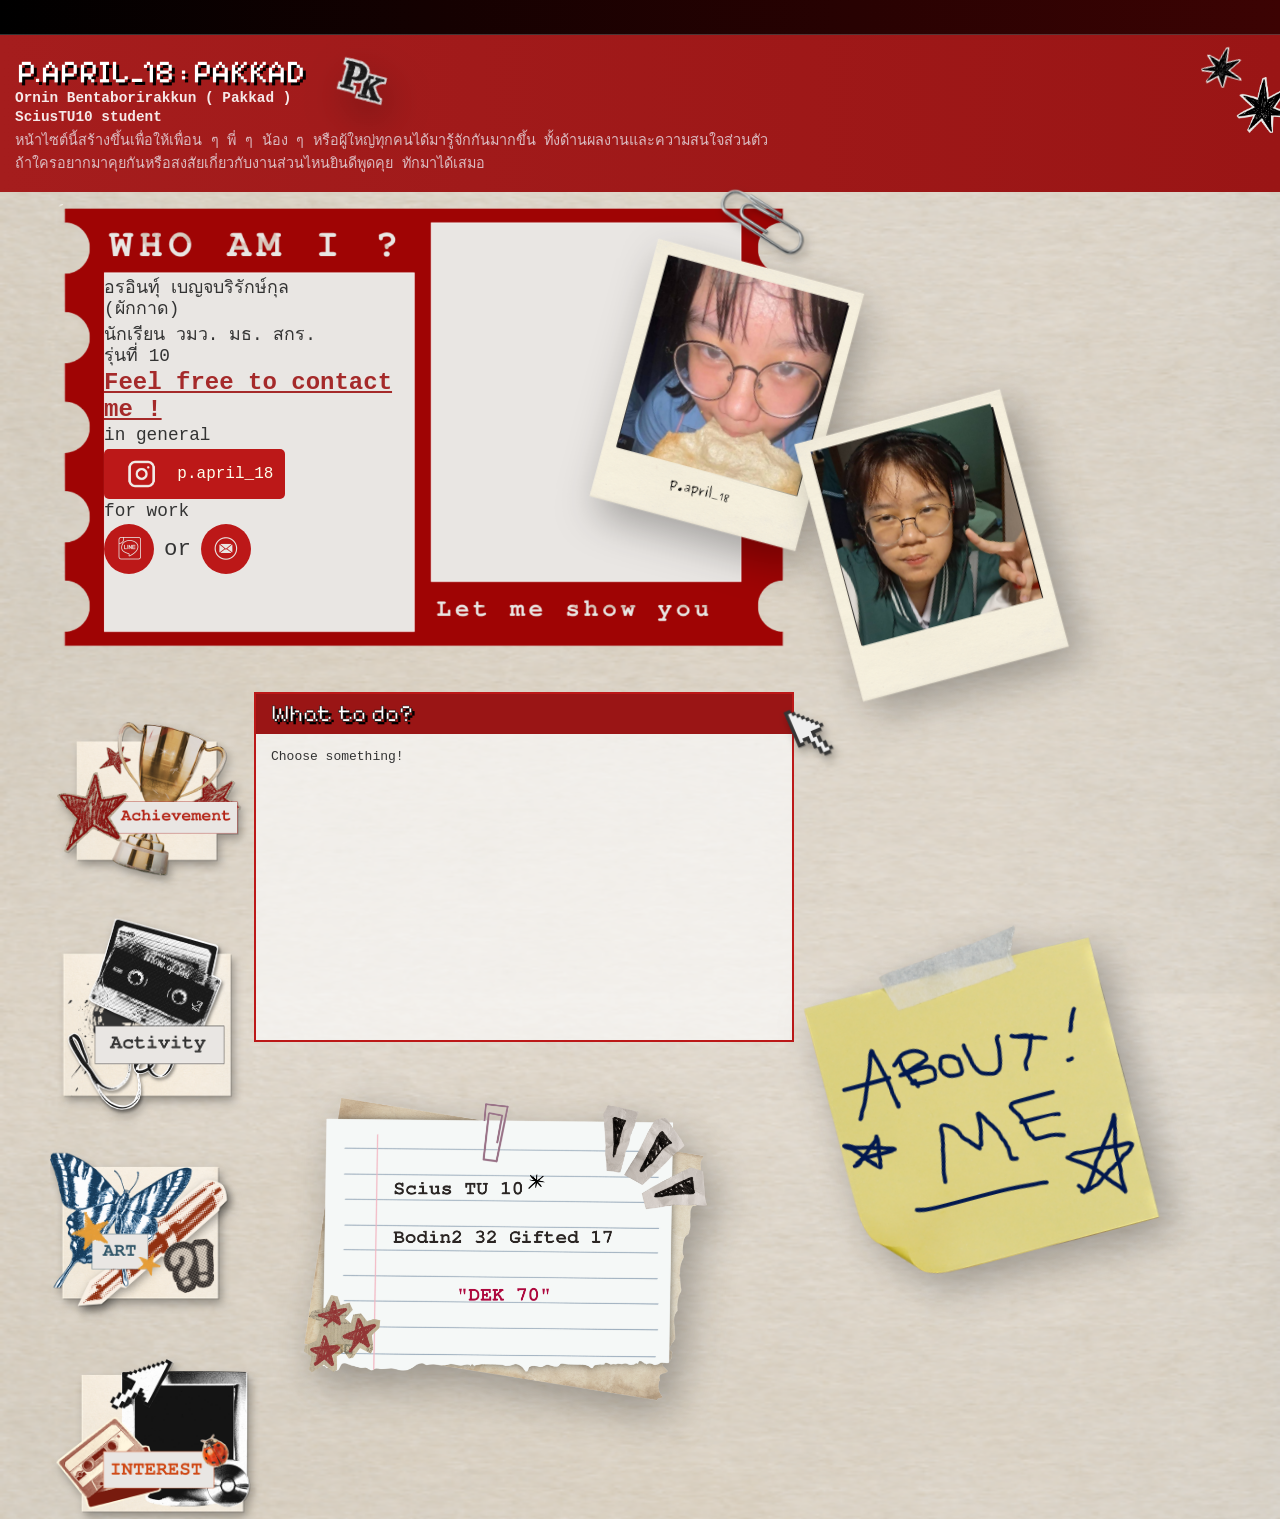
==== commit ff9b05cc: "N" ====
--- a/index.html
+++ b/index.html
@@ -76,7 +76,7 @@
  
     
 
-        <section class="main-content">
+        <section class="main-content" style="overflow: hidden;">
             <div class="sidebar-icons">
                 <a  onclick="changeTextActivity('Achievement')" class="img-btn">
     <img src="assets/images/element/Achievement_Icon.png" alt="คลิกเพื่อไปที่ chievement">
@@ -101,8 +101,9 @@
             Choose something!
         </div>
     </div>
+    <img src="assets/images/element/Note_dek70.png"  id="postit_mb"  >
+
 </div>
-<img src="assets/images/element/Note_dek70.png" class="sticker" id="postit_mb" >
 
         </section>
 
--- a/style.css
+++ b/style.css
@@ -455,8 +455,8 @@
     flex-direction: row; /* แบ่งซ้าย(ไอคอน) ขวา(เนื้อหา) */
     gap: 20px;
     justify-content: flex-start; /* บังคับให้เนื้อหาเริ่มจากซ้าย */
-    margin-left: 14px ;
-    margin-right: 10px;
+    
+    overflow: hidden;
      
     width: 100%;                 /* มั่นใจว่ากล่องกว้างเต็มพื้นที่ */
 }
@@ -687,7 +687,7 @@
 
 /* แถบหัวข้อหมวดหมู่ */
 .category-header {
-    width: 100%;
+    width: 100%-10px;
     background-color: #690000; /* สีแดงเข้มธีมเดิมของคุณ */
     display: flex;
     align-items: center;
@@ -932,13 +932,85 @@
     cursor: grabbing;
 }
 #postit_mb{
-     top: 800px; left: 220px; width: 100px; scale: 3;
+    position: absolute;
+     bottom: 20px; left: 0px; width: 250px; 
     display: block;
+    filter: drop-shadow(10px 15px 20px rgba(0,0,0,0.3));
+
 }
 @media (min-width: 1024px){
     #postit_mb{
-     top: 1200px; left: 450px; width: 110px; scale: 5;
+     bottom: 20px; left: 0px; width: 500px; 
     display: block;
 }
 }
 
+.art-container {
+    width: 100%;
+    overflow: hidden;
+    padding: 20px 0;
+    background: transparent; /* หรือสีที่คุณชอบ */
+}
+
+.art-track {
+    display: flex;
+    gap: 20px;
+    /* สั่งให้เล่น Animation ตลอดเวลา */
+    animation: scroll-pc 20s linear infinite;
+}
+
+/* ตั้งค่ารูปทรง A4 แนวนอน */
+.art-item {
+    flex: 0 0 100%; /* มือถือ: แสดง 1 รูปเต็ม */
+    aspect-ratio: 1.414 / 1;
+    border-radius: 8px;
+    overflow: hidden;
+    box-shadow: 0 4px 15px rgba(0,0,0,0.2);
+}
+
+.art-item img {
+    width: 100%;
+    height: 100%;
+    object-fit: cover;
+}
+
+/* --- Animation สำหรับมือถือ (1 รูป) --- */
+@keyframes scroll-mobile {
+    0% { transform: translateX(0); }
+    100% { 
+        /* ถ้ามีรูปทั้งหมด 6 ใบ ให้คูณด้วย 5 (รูปสุดท้ายจะมาแปะหน้าพอดี) */
+        /* อย่าลืมบวก Gap เข้าไปด้วยเพื่อให้ระยะเป๊ะ */
+        transform: translateX(calc(-100% * 8 - 20px * 8)); 
+    }
+}
+
+.art-track {
+    display: flex;
+    gap: 20px;
+    /* ปรับความเร็วตรงนี้ */
+    animation: scroll-mobile 20s linear infinite; 
+}
+
+/* --- สำหรับหน้าจอคอม (PC) --- */
+@media (min-width: 1024px) {
+    .art-item {
+        /* คำนวณให้แสดง 4 รูป: (100% / 4) แล้วลบช่องว่าง gap ออกนิดหน่อย */
+        flex: 0 0 calc(25% - 15px); 
+    }
+
+    .art-track {
+        /* ใช้ Animation แยกสำหรับคอมเพื่อให้ระยะเลื่อนถูกต้อง */
+        animation: scroll-pc 25s linear infinite;
+    }
+
+    /* หยุดเมื่อเอาเมาส์ชี้ เพื่อให้คนดูงานชัดๆ */
+    .art-container:hover .art-track {
+        animation-play-state: paused;
+    }
+}
+
+@keyframes scroll-pc {
+    0% { transform: translateX(0); }
+    /* เลื่อนไปจนจบชุดรูปแรก (ปรับตามจำนวนรูปที่มี) */
+    100% { transform: translateX(calc(-25% * 4 - 20px * 4)); }
+}
